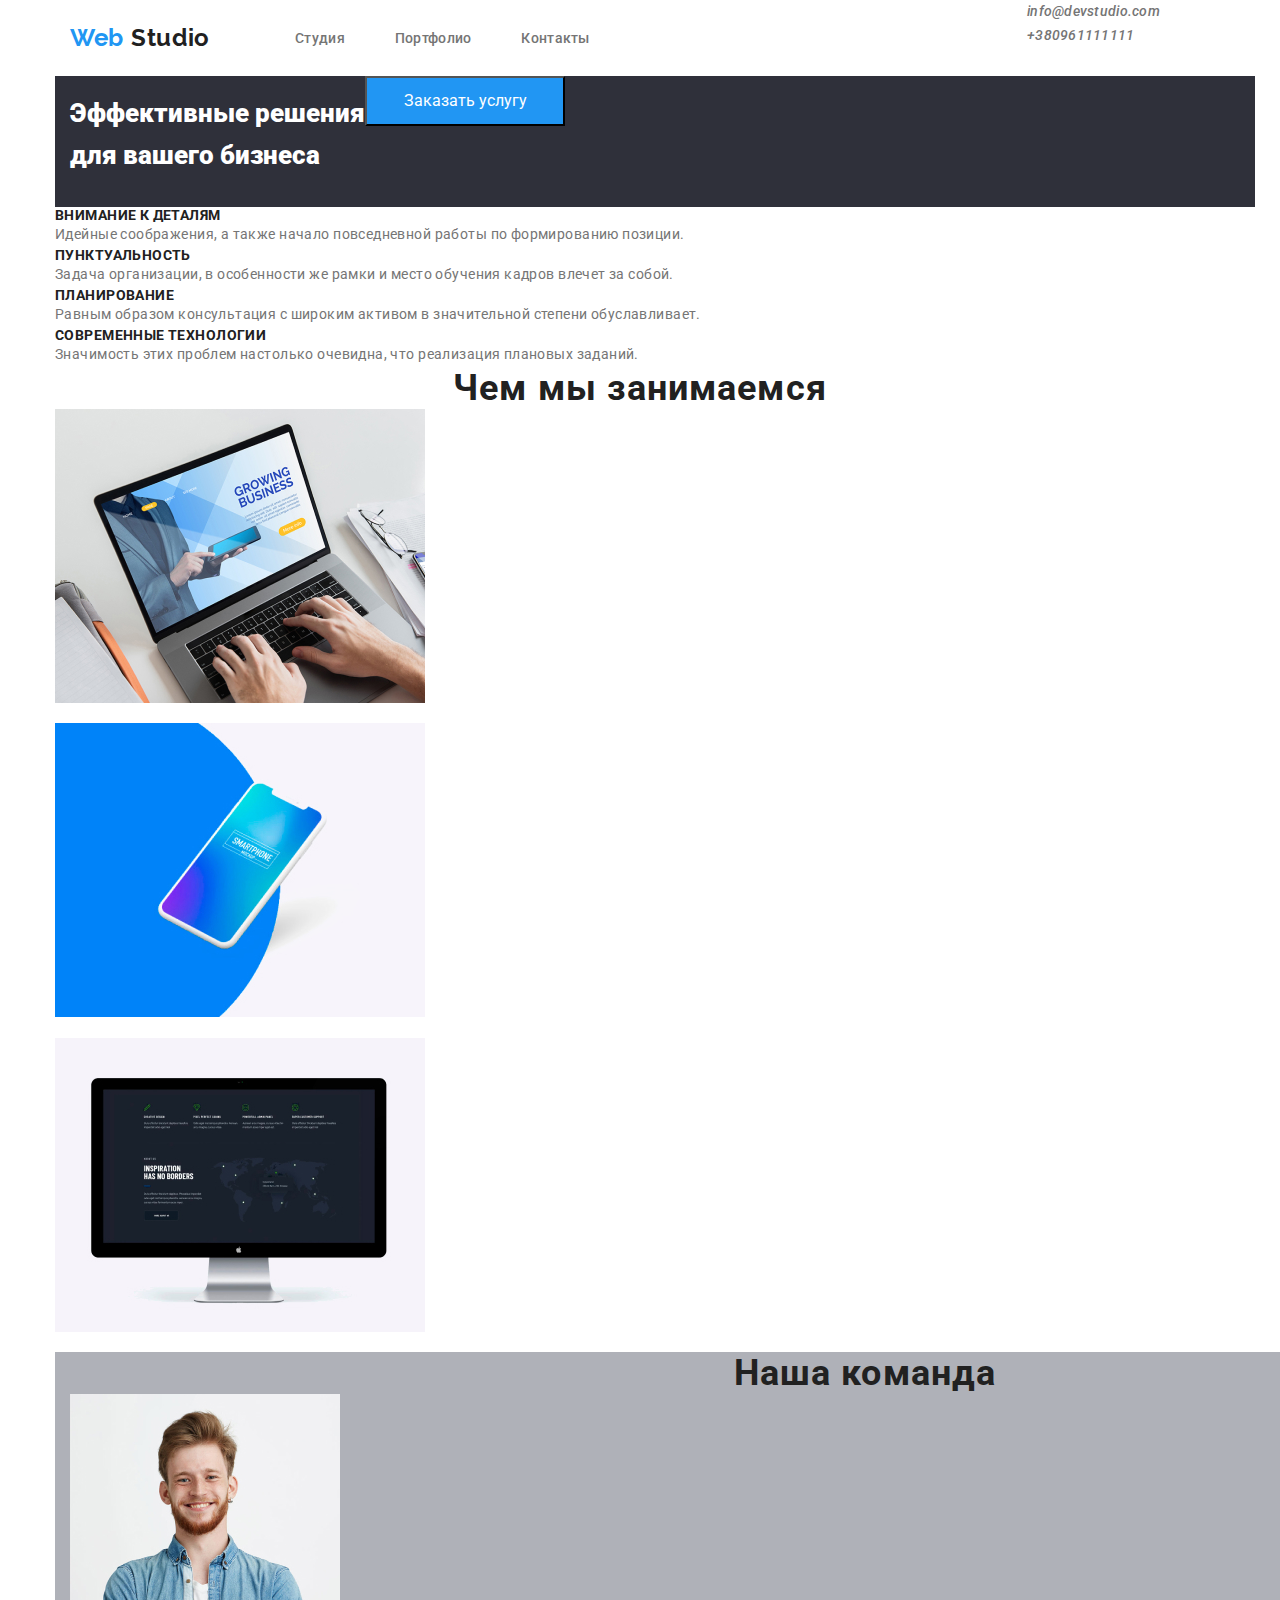
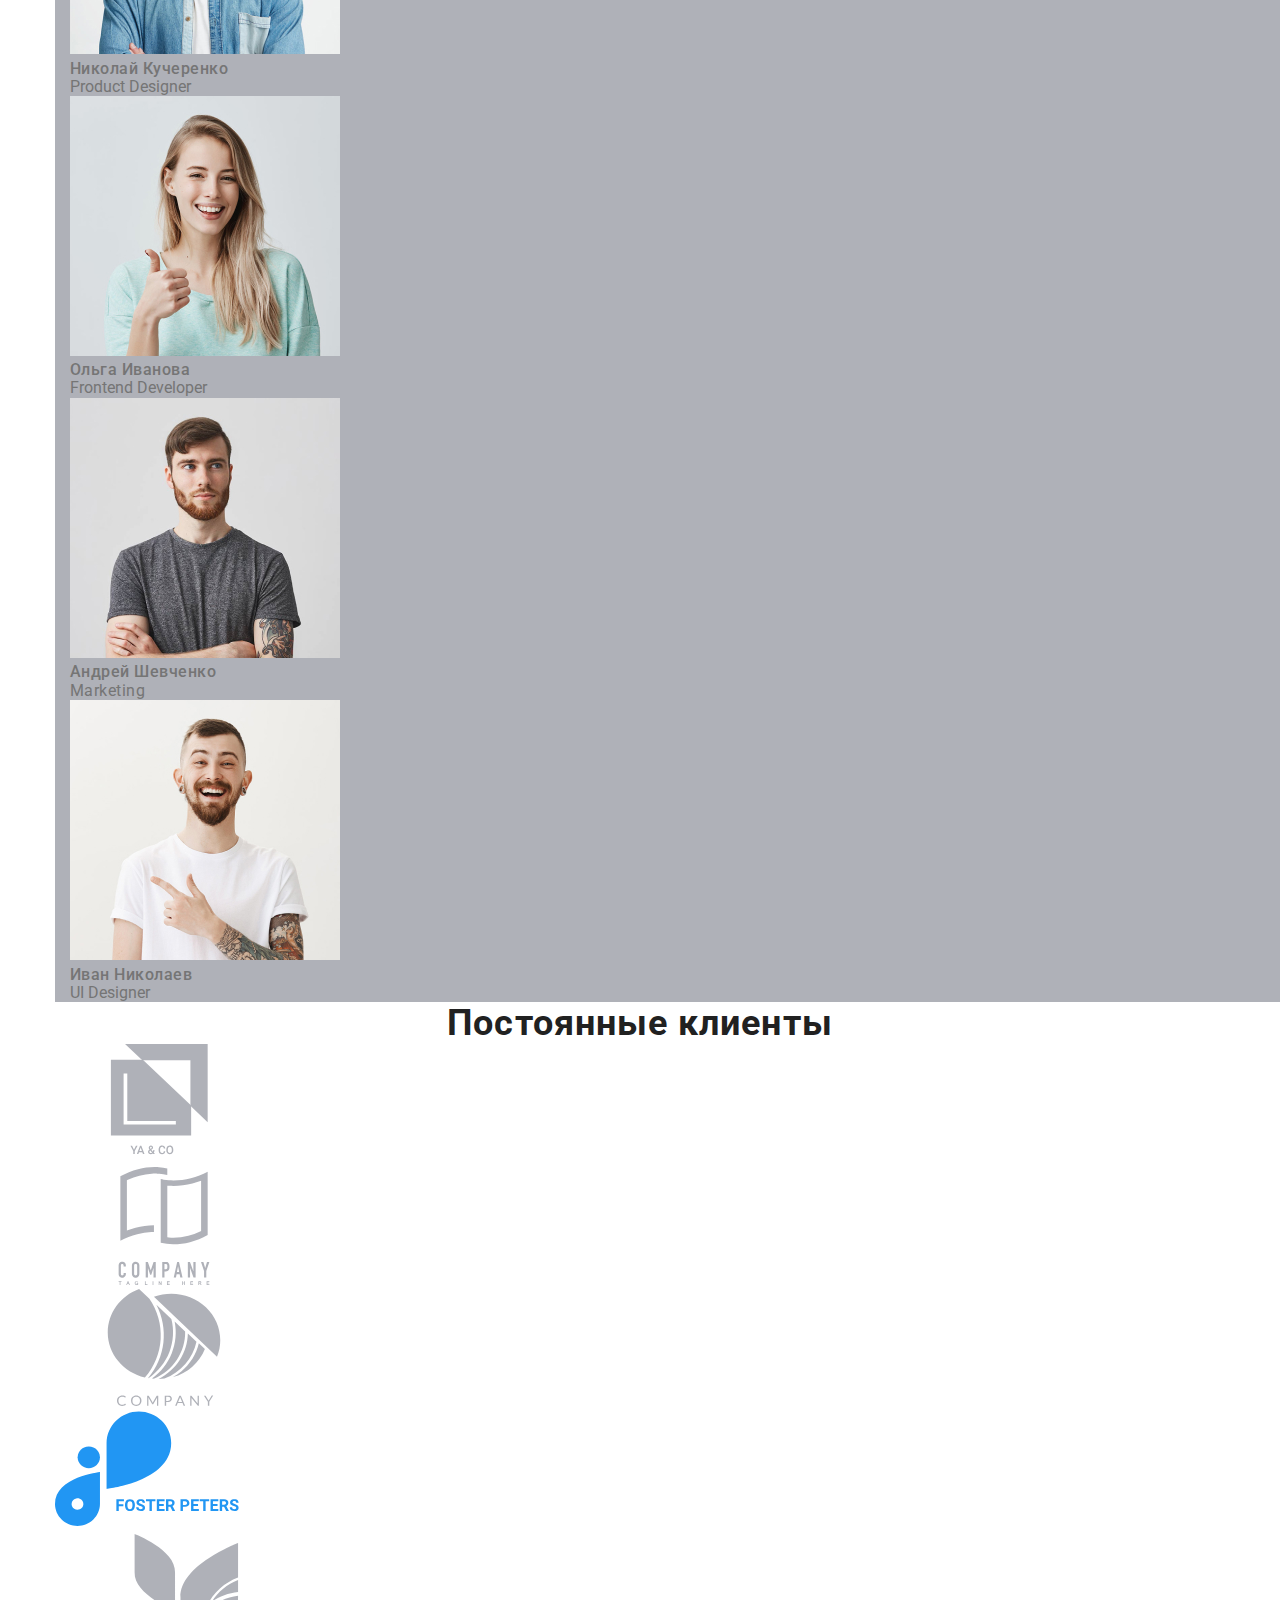
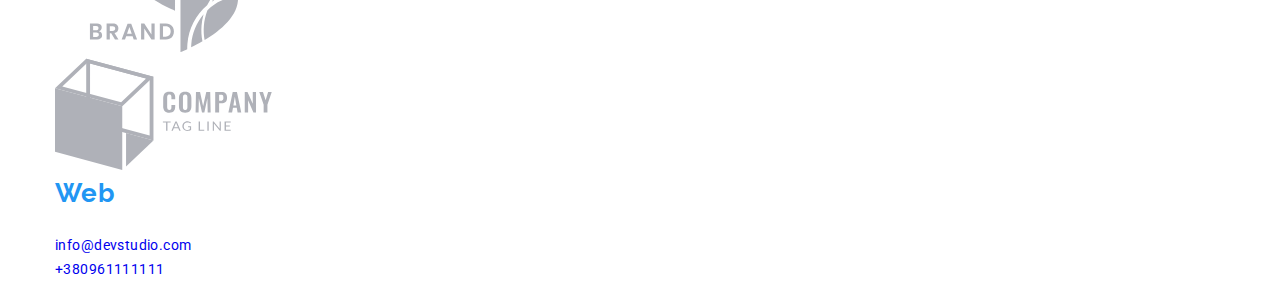
==== index.html @ 2ec45ffc "bn" ====
<!DOCTYPE html>
<html lang="ru">
<head>
    <meta charset="UTF-8">
    <meta name="viewport" content="width=device-width, initial-scale=1.0">
    <title>goit-markup-hw-01</title>
    <link href="https://fonts.googleapis.com/css2?family=Raleway:wght@700&family=Roboto:wght@400;500;700&display=swap " rel="stylesheet">
    <link rel="stylesheet" href="./css/normalize.css">
    <link rel="stylesheet" href="./css/styles.css">
</head>
<body class="container"> 
    <!--шапка сайта-->
    <header class="header-navigation">
      <div class="container">
          <nav class="navigation">
            <a class="logo link" href="./index.html" lang="en"><span class="logo-blue">Web </span>Studio</a>
              <ul class="navigation-list list">
                  <li class="navigation-list-item">
                    <a class="navigation-list-link link" href="./index.html" >Студия</a>
                  </li>
                  <li class="navigation-list-item">
                    <a class="navigation-list-link link" href="./portfolio.html" >Портфолио</a>
                  </li>
                  <li class="navigation-list-item">
                    <a class="navigation-list-link link" href="">Контакты</a>
                  </li>
              </ul>
          <div class="header-utils">
          <address class="address list">
            <ul>
             <li class="header-address-list">
               <a class="header-mail-link link" href="mailto:info@devstudio.com">info@devstudio.com</a>
             </li>
             <li class="header-address-list">
               <a class="header-tel-link link" href="tel:+380961111111">+380961111111</a>
             </li>
           </ul>
          </address>
          </div>
          </nav>
      </div>
    </header>
    <main>
      <!--Герой-->
       <section class="hero">
         <div class="container" >
          <h1 class="hero-title">Эффективные решения <br> для вашего бизнеса</h1>
          <button class="hero-title-button">Заказать услугу</button>
         </div>
       </section>
        
        <!--Наши преимущества-->
       <section class="about-us">
        <h2 class="main-title" hidden>Наши преимущества</h2>
         <ul class="about-us-title list">
           <li>
             <h3 class="about-us-title-list">Внимание к деталям</h3>
             <p class="subtitle">
               Идейные соображения, а также начало повседневной работы по формированию позиции.
             </p>
           </li>
           <li>
             <h3 class="about-us-title-list">Пунктуальность</h3>
             <p class="subtitle">
               Задача организации, в особенности же рамки и место обучения кадров влечет за собой.
             </p> 
           </li> 
           <li>
             <h3 class="about-us-title-list">Планирование</h3>
             <p class="subtitle">
              Равным образом консультация с широким активом в значительной степени обуславливает.
             </p>
           </li>
           <li>
             <h3 class="about-us-title-list">Современные технологии</h3>
             <p class="subtitle">
              Значимость этих проблем настолько очевидна, что реализация плановых заданий.
             </p>
           </li>
         </ul>
       </section>

        <!--чем занимаемся-->
        <section class="services">
          <h2 class="main-title">Чем мы занимаемся</h2>
          <ul class="services-list list">
            <li class="services-box">
               <img class="services-img" src="./img/applications.jpg" alt="изображение ноутбука" width="370" height="294">
               <h3 class="services-title">Десктопные приложения</h3>
            </li>
            <li class="services-box">
               <img class="services-img" src="./img/box(1).jpg" alt="изображение телефона" width="370" height="294">
               <h3 class="services-title">Мобильные приложения</h3>
            </li>
            <li class="services-box">
               <img class="services-img" src="./img/design.jpg" alt="изображение моноблока" width="370" height="294">
               <h3 class="services-title">Дизайнерские решения</h3>
            </li>
          </ul>
        </section>

          <!--Команда--> 
          <section class="our-team container">
            <div class="container-team">
            <h2 class="main-title">Наша команда</h2>
            <ul class="social-list list">
              <li class="our-team-box">
               <img class="our-team-box-img" src="./img/team/nikolay.jpg" alt="фото николая">
               <h3 class="names-team">Николай Кучеренко</h3>
               <p class="our-team-box-profession" lang="en">Product Designer</p>
               <!--тест <img src="./Ellipse.svg" alt="иконка инстаграмм">-->
               <ul class="social-list list">
                  <li class="social-list-item">
                     <a class="social-list-item-link" href="" aria-label="иконка инстаграмм"></a>
                  </li>
                  <li class="social-list-item">
                     <a class="social-list-item-link" href="" aria-label="иконка твиттера"></a>
                  </li>
                  <li class="social-list-item">
                     <a class="social-list-item-link" href="" aria-label="иконка фейсбук"></a>
                  </li>
                  <li class="social-list-item">
                     <a class="social-list-item-link" href="" aria-label="иконка линкедин"></a>
                  </li>
              </ul>
              </li>
              <li class="our-team-box">
                <img class="our-team-box-img" src="./img/team/olga.jpg" alt="фото николая">
                <h3 class="names-team">Ольга Иванова</h3>
                <p class="our-team-box-profession" lang="en">Frontend Developer</p>
                <ul class="social-list list">
                   <li class="social-list-item">
                      <a class="social-list-item-link" href="" aria-label="иконка инстаграмм"></a>
                   </li>
                   <li class="social-list-item">
                      <a class="social-list-item-link" href="" aria-label="иконка твиттера"></a>
                   </li>
                   <li class="social-list-item">
                      <a class="social-list-item-link" href="" aria-label="иконка фейсбук"></a>
                   </li>
                   <li class="social-list-item">
                      <a class="social-list-item-link" href="" aria-label="иконка линкедин"></a>
                   </li>
                </ul>
                </li>      
                <li class="our-team-box">
                 <img class="our-team-box-img" src="./img/team/andrey.jpg" alt="фото николая">
                 <h3 class="names-team">Андрей Шевченко</h3>
                 <p class="our-team-profession" lang="en">Marketing</p>
                 <ul class="social-list list">
                   <li class="social-list-item">
                      <a class="social-list-item-link" href="" aria-label="иконка инстаграмм"></a>
                   </li>
                   <li class="social-list-item">
                      <a class="social-list-item-link" href="" aria-label="иконка твиттера"></a>
                   </li>
                   <li class="social-list-item">
                      <a class="social-list-item-link" href="" aria-label="иконка фейсбук"></a>
                   </li>
                   <li class="social-list-item">
                      <a class="social-list-item-link" href="" aria-label="иконка линкедин"></a>
                   </li>
                </ul>
              </li>
              <li class="our-team-box">
                 <img class="our-team-box-img" src="./img/team/ivan.jpg" alt="фото николая">
                 <h3 class="names-team">Иван Николаев</h3>
                 <p class="our-team-box-profession" lang="en">UI Designer</p>
                 <ul class="social-list list">
                   <li>
                     <a class="social-list-item-link" href="" aria-label="иконка инстаграмм"></a>
                   </li>
                   <li>
                     <a class="social-list-item-link" href="" aria-label="иконка твиттера"></a>
                   </li>
                   <li>
                     <a class="social-list-item-link" href="" aria-label="иконка фейсбук"></a>
                   </li>
                   <li>
                     <a class="social-list-item-link" href="" aria-label="иконка линкедин"></a>
                  </li>
               </ul>
              </li>
             </ul>
            </div>
          </section> 

          <!--Наши клиенты-->
          <section>
            <h2 class="main-title">Постоянные клиенты</h2>
            <ul class="our-clients list">
              <li class="our-clients-logo">
                <a class="our-clients-link link" href=""><img src="./img/Client1.svg" alt="логотип клиента" width="218" height="118"></a>
              </li>
              <li class="our-clients-logo">
                <a class="our-clients-link link" href=""><img src="./img/client2.svg" alt="логотип клиента" width="218" height="118"></a>
              </li>
              <li class="our-clients-logo">
                <a class="our-clients-link link" href=""><img src="./img/Client3.svg" alt="логотип клиента" width="218" height="118"></a>
              </li>
              <li class="our-clients-logo">
                <a class="our-clients-link link" href=""><img src="./img/Client4.svg" alt="логотип клиента" width="218" height="118"></a>
              </li>
              <li class="our-clients-logo">
                <a class="our-clients-link link" href=""><img src="./img/Client5.svg" alt="логотип клиента" width="218" height="118"></a>
              </li>
              <li class="our-clients-logo">
                <a class="our-clients-link link" href=""><img src="./img/Client6.svg" alt="логотип клиента" width="218" height="118"></a>
              </li>
            </ul>

          </section>
    </main>

    <footer>
      <!--контактная инфо-->
     <div class="contacts">
         <h2 hidden>контактная информация</h2>
        <a class="contacts-logo link" href="./index.html" lang="en"><span class="contacts-logo-blue link">Web</span>Studio</a>
           <ul class="contacts-list list">
             <li class="contacts-list-item">
               <address class="address">г. Киев, пр-т Леси Украинки, 26</address>
            </li>
             <li class="contacts-list-item">
               <a class="contacts-mail link" href="mailto:info@devstudio.com">info@devstudio.com</a>
            </li>
             <li class="contacts-list-item">
               <a class="contacts-tell link" href="tel:+380961111111">+380961111111</a>
            </li>
           </ul>
     </div>
     <div class="invitation">
       <b class="footer-title">присоединяйтесь</b>
       <ul class="footer-social-list list">
        <li>
          <a class="footer-social-list-ikon" href="" aria-label="иконка инстаграмм"></a>
        </li>
        <li>
          <a class="footer-social-list-ikon" href="" aria-label="иконка твиттера"></a>
        </li>
        <li>
          <a class="footer-social-list-ikon" href="" aria-label="иконка фейсбук"></a>
        </li>
        <li>
          <a class="footer-social-list-ikon" href="" aria-label="иконка линкедин"></a>
        </li>
       </ul>
     </div>

    </footer>

</body>
---- css/styles.css ----
@font-face { 
    font-family: 'Raleway';
    font-style: normal;
    font-weight: 700;
    src: local('Raleway Bold'), local('Raleway-Bold'),
         url('../fonts/raleway-v16-latin-700.woff2') format('woff2'), /* Chrome 26+, Opera 23+, Firefox 39+ */
         url('../fonts/raleway-v16-latin-700.woff') format('woff'); /* Chrome 6+, Firefox 3.6+, IE 9+, Safari 5.1+ */
  }
  html {
    box-sizing: border-box;
  }

  *,
  *::before,
  *::after {
    box-sizing: inherit;
    margin: 0;
    padding: 0;
  }
  body{
    background-color: #ffffff;
    font-family: 'Roboto', sans-serif;
    font-style: normal;
    color:#757575;
    }
    
    .container {
    width: 1200px;
    padding-left: 15px;
    padding-right: 15px;
    margin-left: auto;
    margin-right: auto;
    }

    .our-team {
    background-color: #AFB1B8;
    width: 1620px;
    }
    

    /* оформление шапки */

    .navigation {
    display: flex;
    }

    .navigation-list{
    display: flex;
    align-items: center; 
    }

    .navigation-list-item:not(:last-child)
    {margin-right: 50px;}

    .header-navigation{
    display: flex;  
    align-items: center;
    justify-content:space-between ;
    }

    .header-utils {
    margin-left: auto;
    display: flex;
    }
    
    

    .navigation-list-item
    {
    font-weight: 500;
    font-size: 14px;
    line-height: 16px;
    letter-spacing: 0.02em;  
    color: #212121;  
    }
    

 

    .link {text-decoration: none;}
    .list {list-style: none;}
    
    .logo
    {
    margin-right: 85px;  
    font-family: Raleway;
    font-weight: bold;
    font-size: 24px;
    line-height: 1.167;
    letter-spacing: 0.03em; 
    color: #212121;
    padding-top: 24px;
    padding-bottom: 24px;
    }
    .logo-blue
    {color: #2196F3}
    


    .navigation-list-link:hover,
    .navigation-list-link:focus,
    .header-mail-link:hover,
    .header-mail-link:focus,
    .header-tel-link:hover,
    .header-tel-link:focus
    {color: #2196F3}
    
    .navigation-list-link
    {
    font-weight: 500;
    font-size: 14px;
    line-height: 1.14;
    letter-spacing: 0.02em;
    text-decoration: none;
    list-style: none;
    text-decoration: none;
    color: #757575;
    padding-top: 32px;
    padding-bottom: 32px;
    }
    
    
    
    .header-mail-link, 
    .header-tel-link
    {
    font-family: Roboto;
    font-weight: 500;
    font-size: 14px;
    line-height: 16px;
    letter-spacing: 0.02em; 
    color: #757575;
    }
    .header-address-list:not(:last-child)
    {margin-right: 50px;}
    
   



    /* оформлени героя */
    .hero .container
     {display: flex;
    background-color: #2F303A;
    }
    

    .hero-title
    {
    font-weight: 900;
    font-size: 26px;
    line-height: 1.61;
    color: #FFFFFF;
    margin-bottom: 30px;
    }
    
    .hero-title-button
    {
    width: 200px;
    height: 50px;
    background-color: #2196F3;
    color: #ffffff;
    }
    


    /*для всех h2*/
    .main-title{ 
        font-weight: bold;
        font-size: 36px;
        line-height: 1.167;
        text-align: center;
        letter-spacing: 0.03em;
        color: #212121;}
    
    
     /* оформлени наши преимущества */ 
    
    .about-us-title-list {
    
    font-weight: bold;
    font-size: 14px;
    line-height: 16px;
    letter-spacing: 0.03em;
    text-transform: uppercase;
    color: #212121;
    }
    .subtitle
    {
    font-weight: normal;
    font-size: 14px;
    line-height: 1.714;   
    letter-spacing: 0.03em;
    }
    
    /* оформлени чем занимаемся */
    
    .services-title
    {
    font-weight: bold;
    font-size: 14px;
    line-height: 1.143;
    text-align: center;
    letter-spacing: 0.03em;
    text-transform: uppercase; 
    color: #FFFFFF;  
    }
    
    /* оформлени наша команда */
    .our-team {
    background-color: #AFB1B8;
    }


    .names-team
    {
    font-weight: 500;
    color: #212121; 
    }
    
    .our-team-profession,
    .names-team
    {
    font-size: 16px;
    line-height: 1.19;  
    letter-spacing: 0.03em; 
    color: #757575; 
    }
    
    
    /* оформлени постоянные клиенты */
    
    
    
    /* оформлени контактная инфо */
    
    .contacts-logo
    {
    font-family: Raleway;
    font-weight: bold;
    font-size: 26px;
    line-height: 1.19; 
    letter-spacing: 0.03em;   
    color: #FFFFFF;
    }
    
    .contacts-logo-blue
    {
    color: #2196F3
    }
    
    .address
    {
    font-size: 14px;
    line-height: 1.71;   
    letter-spacing: 0.03em;   
    color: #FFFFFF;
    }
    
    .contacts-list-item
    {
    font-size: 14px;
    line-height: 24px;   
    letter-spacing: 0.03em;  
    color: rgba(255, 255, 255, 0.6);
    }
    
    
    .footer-title{
    font-weight: bold;
    font-size: 14px;
    line-height: 1.143;
    letter-spacing: 0.03em;
    color: #FFFFFF;
    }
    
    
    /* оформлени портфолио фильтр */
    
  

    .filtr-list-button
    {
    font-weight: 500;
    font-size: 16px;
    line-height: 1.62;
    letter-spacing: 0.03em;
    color: #212121;
    }
    
    .filtr-list-button:hover,
    .filtr-list-button:focus
    {color: #FFFFFF;
    background-color:#2196F3
    }
    
    .galery-list 
    {
    width: 370px;
    height: 404px;
    left: 615px;
    top: 262px;
    }

    .galery-title
    {
    font-weight: bold;
    font-size: 18px;
    line-height: 2;
    letter-spacing: 0.06em;
    color: #212121;
    }
    
    .galery-subtitle 
    {
    font-size: 16px;
    line-height: 30px;
    letter-spacing: 0.03em;
    color: #757575; }
    
    .galery-list-first
    {
    font-family: Roboto;
    font-style: normal;
    font-weight: normal;
    font-size: 18px;
    line-height: 1.56;
    letter-spacing: 0.03em;  
    color: #FFFFFF;
    background-color:#2196F3;
    width: 322px;
    height: 168px;
    left: 254px;
    top: 316px;
    }
    
    .galery {
    display: flex;
    flex-wrap: wrap;
 
    }

    .galery:nth-child(3n)
    {margin-right: 0px;}

    .galery { margin-right: 30}

    .galery-list {
    width: 380px;
    height: 404px;
    }
    /*
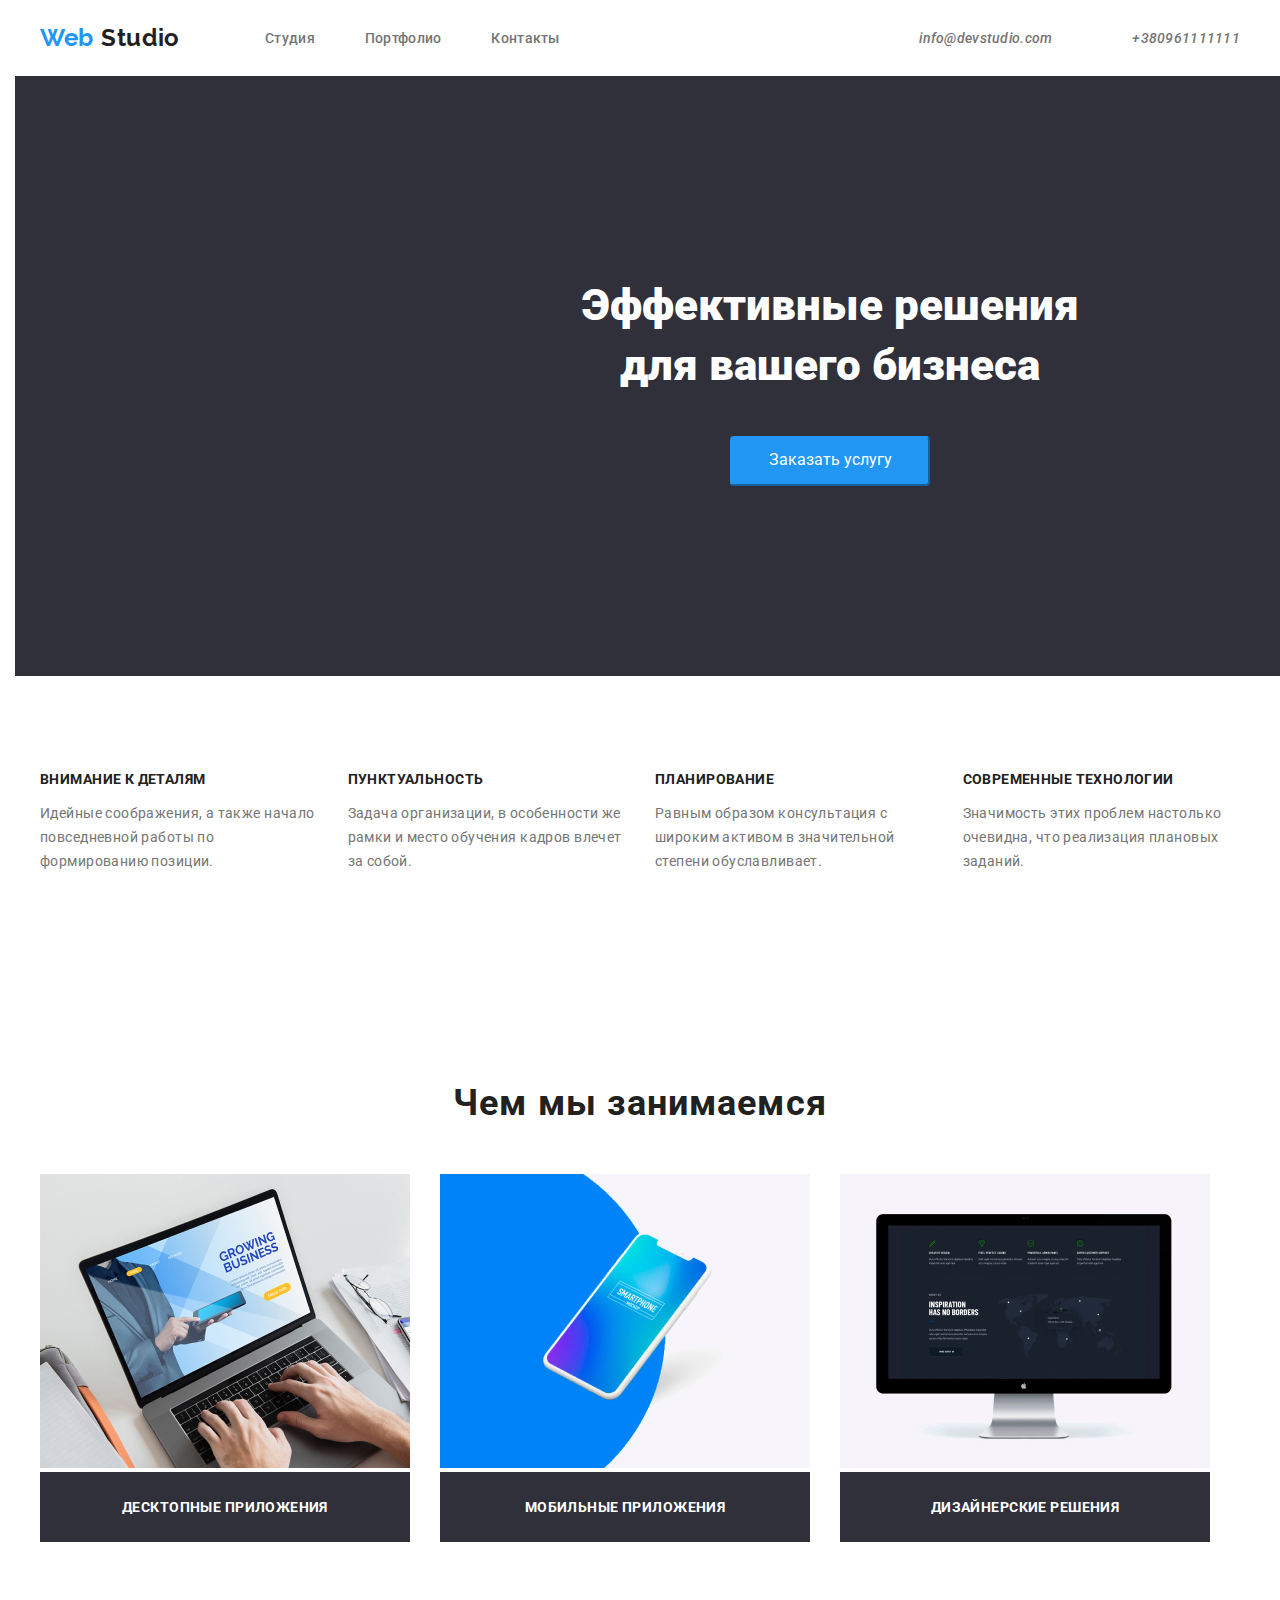
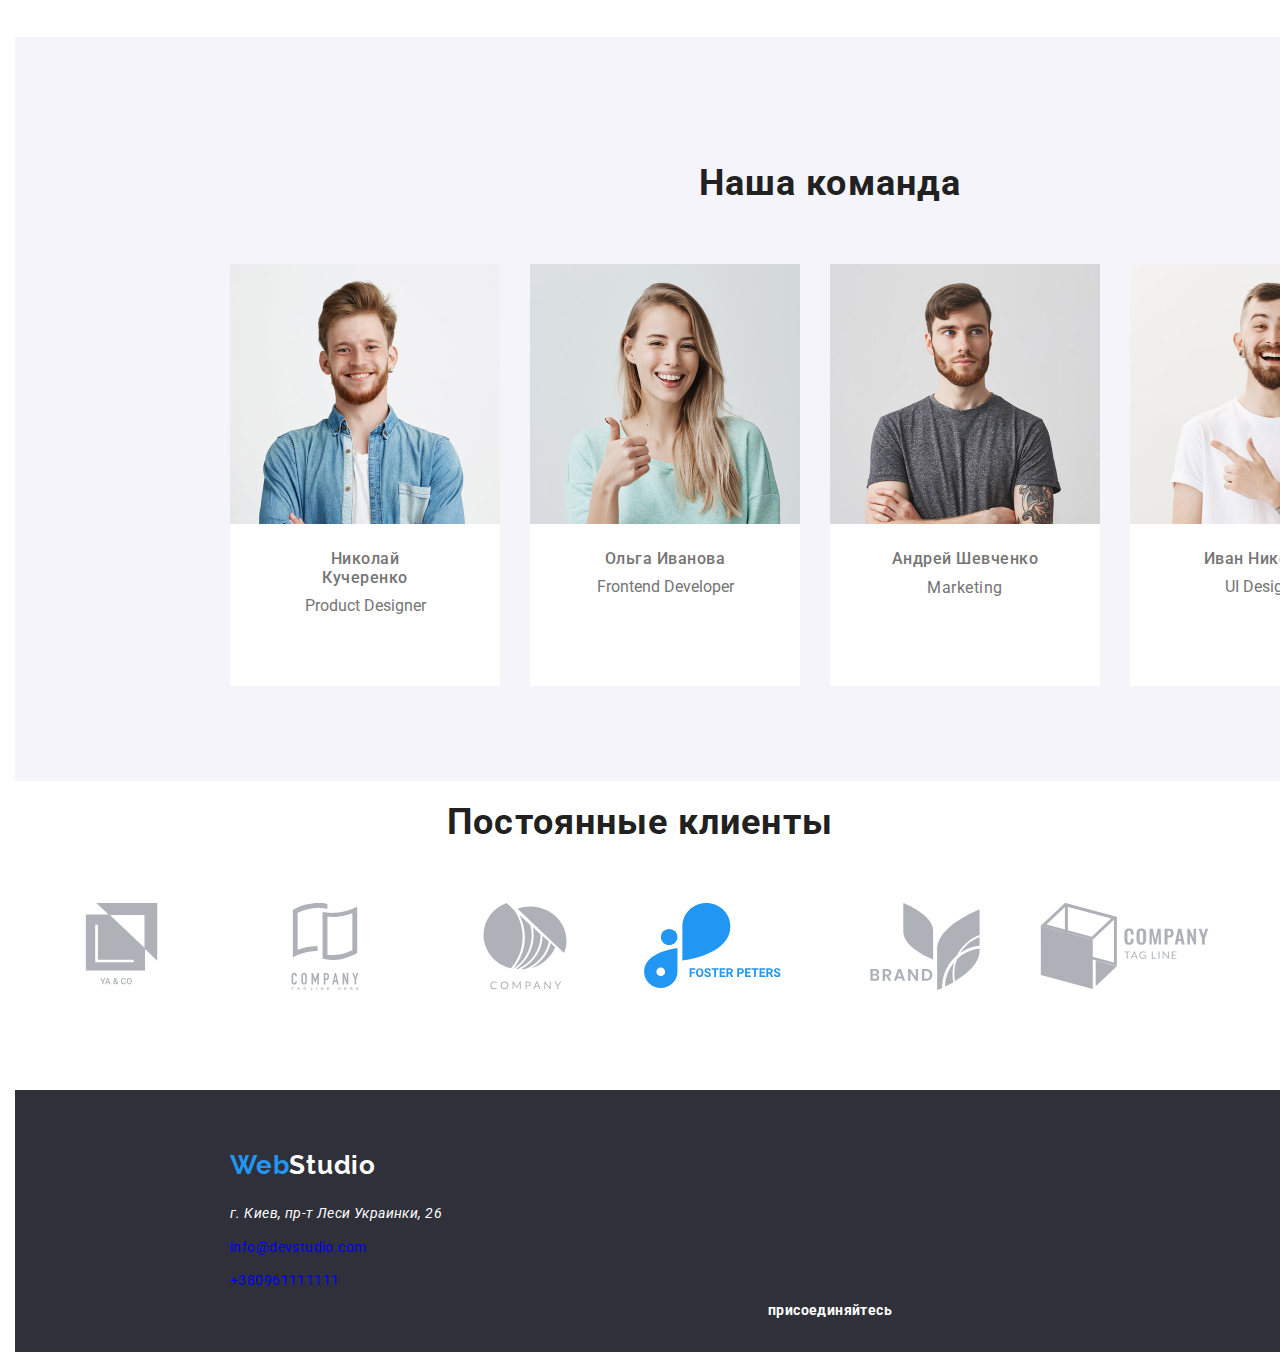
==== commit 2e3a1b47: "перед отправкой" ====
--- a/index.html
+++ b/index.html
@@ -8,11 +8,10 @@
     <link rel="stylesheet" href="./css/normalize.css">
     <link rel="stylesheet" href="./css/styles.css">
 </head>
-<body class="container"> 
+<body> 
     <!--шапка сайта-->
     <header class="header-navigation">
-      <div class="container">
-          <nav class="navigation">
+          <nav class="navigation container">
             <a class="logo link" href="./index.html" lang="en"><span class="logo-blue">Web </span>Studio</a>
               <ul class="navigation-list list">
                   <li class="navigation-list-item">
@@ -27,67 +26,76 @@
               </ul>
           <div class="header-utils">
           <address class="address list">
-            <ul>
-             <li class="header-address-list">
+            <ul class="auth-nav list">
+             <li class="navigation-list-item">
                <a class="header-mail-link link" href="mailto:info@devstudio.com">info@devstudio.com</a>
              </li>
-             <li class="header-address-list">
+             <li class="navigation-list-item">
                <a class="header-tel-link link" href="tel:+380961111111">+380961111111</a>
              </li>
            </ul>
           </address>
           </div>
           </nav>
-      </div>
     </header>
     <main>
       <!--Герой-->
        <section class="hero">
-         <div class="container" >
           <h1 class="hero-title">Эффективные решения <br> для вашего бизнеса</h1>
           <button class="hero-title-button">Заказать услугу</button>
-         </div>
        </section>
         
         <!--Наши преимущества-->
-       <section class="about-us">
-        <h2 class="main-title" hidden>Наши преимущества</h2>
-         <ul class="about-us-title list">
-           <li>
-             <h3 class="about-us-title-list">Внимание к деталям</h3>
-             <p class="subtitle">
-               Идейные соображения, а также начало повседневной работы по формированию позиции.
-             </p>
-           </li>
-           <li>
-             <h3 class="about-us-title-list">Пунктуальность</h3>
-             <p class="subtitle">
-               Задача организации, в особенности же рамки и место обучения кадров влечет за собой.
-             </p> 
-           </li> 
-           <li>
-             <h3 class="about-us-title-list">Планирование</h3>
-             <p class="subtitle">
-              Равным образом консультация с широким активом в значительной степени обуславливает.
-             </p>
-           </li>
-           <li>
-             <h3 class="about-us-title-list">Современные технологии</h3>
-             <p class="subtitle">
-              Значимость этих проблем настолько очевидна, что реализация плановых заданий.
-             </p>
-           </li>
-         </ul>
+       <section class="about-us list">
+         <div class="container">
+           <h2 class="main-title" hidden>Наши преимущества</h2>
+           <div class="container">
+             <ul class="about-us-title list">
+               <li>
+                <h3 class="about-us-title-list">Внимание к деталям</h3>
+                <p class="subtitle">
+                   Идейные соображения, а также начало повседневной работы по формированию позиции.
+                </p>
+               </li>
+               </div>
+               <div class="container" >
+               <li>
+                 <h3 class="about-us-title-list">Пунктуальность</h3>
+                 <p class="subtitle">
+                   Задача организации, в особенности же рамки и место обучения кадров влечет за собой.
+                 </p> 
+               </li> 
+               </div>
+                <div class="container" >
+               <li>
+                 <h3 class="about-us-title-list">Планирование</h3>
+                 <p class="subtitle">
+                  Равным образом консультация с широким активом в значительной степени обуславливает.
+                 </p>
+               </li>
+                </div>
+               <div class="container">
+               <li>
+                 <h3 class="about-us-title-list">Современные технологии</h3>
+                 <p class="subtitle">
+                  Значимость этих проблем настолько очевидна, что реализация плановых заданий.
+                 </p>
+               </li>
+              </ul>
+            </div>
+          </div>
        </section>
+      
 
         <!--чем занимаемся-->
-        <section class="services">
+        <section class="services list">
+          <div class="container">
           <h2 class="main-title">Чем мы занимаемся</h2>
-          <ul class="services-list list">
+           <ul class="services-list list">
             <li class="services-box">
                <img class="services-img" src="./img/applications.jpg" alt="изображение ноутбука" width="370" height="294">
                <h3 class="services-title">Десктопные приложения</h3>
-            </li>
+            </li> 
             <li class="services-box">
                <img class="services-img" src="./img/box(1).jpg" alt="изображение телефона" width="370" height="294">
                <h3 class="services-title">Мобильные приложения</h3>
@@ -97,11 +105,12 @@
                <h3 class="services-title">Дизайнерские решения</h3>
             </li>
           </ul>
+          </div>
         </section>
 
           <!--Команда--> 
-          <section class="our-team container">
-            <div class="container-team">
+          <section class="our-team">
+            <div class="container">
             <h2 class="main-title">Наша команда</h2>
             <ul class="social-list list">
               <li class="our-team-box">
@@ -188,33 +197,35 @@
           <!--Наши клиенты-->
           <section>
             <h2 class="main-title">Постоянные клиенты</h2>
+            <div class="container">
             <ul class="our-clients list">
               <li class="our-clients-logo">
-                <a class="our-clients-link link" href=""><img src="./img/Client1.svg" alt="логотип клиента" width="218" height="118"></a>
-              </li>
-              <li class="our-clients-logo">
-                <a class="our-clients-link link" href=""><img src="./img/client2.svg" alt="логотип клиента" width="218" height="118"></a>
-              </li>
-              <li class="our-clients-logo">
-                <a class="our-clients-link link" href=""><img src="./img/Client3.svg" alt="логотип клиента" width="218" height="118"></a>
-              </li>
-              <li class="our-clients-logo">
-                <a class="our-clients-link link" href=""><img src="./img/Client4.svg" alt="логотип клиента" width="218" height="118"></a>
-              </li>
-              <li class="our-clients-logo">
-                <a class="our-clients-link link" href=""><img src="./img/Client5.svg" alt="логотип клиента" width="218" height="118"></a>
-              </li>
-              <li class="our-clients-logo">
-                <a class="our-clients-link link" href=""><img src="./img/Client6.svg" alt="логотип клиента" width="218" height="118"></a>
+                <a class="our-clients-link link" href=""><img src="./img/Client1.svg" alt="логотип клиента" width="170" height="87"></a>
+              </li>
+              <li class="our-clients-logo">
+                <a class="our-clients-link link" href=""><img src="./img/client2.svg" alt="логотип клиента" width="170" height="87"></a>
+              </li>
+              <li class="our-clients-logo">
+                <a class="our-clients-link link" href=""><img src="./img/Client3.svg" alt="логотип клиента" width="170" height="87"></a>
+              </li>
+              <li class="our-clients-logo">
+                <a class="our-clients-link link" href=""><img src="./img/Client4.svg" alt="логотип клиента" width="170" height="87"></a>
+              </li>
+              <li class="our-clients-logo">
+                <a class="our-clients-link link" href=""><img src="./img/Client5.svg" alt="логотип клиента" width="170" height="87"></a>
+              </li>
+              <li class="our-clients-logo">
+                <a class="our-clients-link link" href=""><img src="./img/Client6.svg" alt="логотип клиента" width="170" height="87"></a>
               </li>
             </ul>
-
+            </div>  
           </section>
     </main>
 
     <footer>
       <!--контактная инфо-->
-     <div class="contacts">
+      <section class="footer">
+     <div class="container">
          <h2 hidden>контактная информация</h2>
         <a class="contacts-logo link" href="./index.html" lang="en"><span class="contacts-logo-blue link">Web</span>Studio</a>
            <ul class="contacts-list list">
@@ -227,8 +238,7 @@
              <li class="contacts-list-item">
                <a class="contacts-tell link" href="tel:+380961111111">+380961111111</a>
             </li>
-           </ul>
-     </div>
+           </ul>                  
      <div class="invitation">
        <b class="footer-title">присоединяйтесь</b>
        <ul class="footer-social-list list">
@@ -246,7 +256,8 @@
         </li>
        </ul>
      </div>
-
+    </div>
+  </section>
     </footer>
 
 </body>
--- a/css/styles.css
+++ b/css/styles.css
@@ -22,12 +22,14 @@
     font-family: 'Roboto', sans-serif;
     font-style: normal;
     color:#757575;
+    margin-left: 15px;
+    margin-right: 15px;
     }
     
     .container {
     width: 1200px;
-    padding-left: 15px;
-    padding-right: 15px;
+    padding-left: 0px;
+    padding-right: 0px;
     margin-left: auto;
     margin-right: auto;
     }
@@ -41,29 +43,39 @@
     /* оформление шапки */
 
     .navigation {
-    display: flex;
+    display: block;
+    display: flex;
+    align-items: center;
+
     }
 
     .navigation-list{
     display: flex;
-    align-items: center; 
     }
 
     .navigation-list-item:not(:last-child)
     {margin-right: 50px;}
 
     .header-navigation{
-    display: flex;  
-    align-items: center;
-    justify-content:space-between ;
-    }
+      display: flex;  
+      align-items: center;
+      justify-content:space-between ;
+      
+      }
 
     .header-utils {
     margin-left: auto;
     display: flex;
     }
-    
-    
+    .auth-nav {
+      display: flex;
+    }
+
+    .auth-nav .navigation-list-item + .navigation-list-item {
+      margin-left: 30px;
+    }
+
+
 
     .navigation-list-item
     {
@@ -71,7 +83,8 @@
     font-size: 14px;
     line-height: 16px;
     letter-spacing: 0.02em;  
-    color: #212121;  
+    color: #212121;
+  
     }
     
 
@@ -116,8 +129,7 @@
     text-decoration: none;
     color: #757575;
     padding-top: 32px;
-    padding-bottom: 32px;
-    }
+    padding-bottom: 32px}
     
     
     
@@ -129,29 +141,33 @@
     font-size: 14px;
     line-height: 16px;
     letter-spacing: 0.02em; 
-    color: #757575;
-    }
+    color: #757575 }
     .header-address-list:not(:last-child)
-    {margin-right: 50px;}
+    {margin-right: 50px;
+    }
     
    
-
-
-
     /* оформлени героя */
-    .hero .container
-     {display: flex;
-    background-color: #2F303A;
-    }
-    
-
-    .hero-title
-    {
+
+    .hero{
+      text-align: center;
+      background-color: #2F303A;
+      height: 600px;
+      width: 1630px;
+      margin-bottom:95px;
+      
+    }
+    
+    .hero-title{
     font-weight: 900;
-    font-size: 26px;
-    line-height: 1.61;
+    font-size: 44px;
+    line-height: 1.36;
     color: #FFFFFF;
-    margin-bottom: 30px;
+    margin-top: 0px;
+    margin-bottom: 0px;
+    padding-top: 200px; 
+    padding-bottom: 40px; 
+    
     }
     
     .hero-title-button
@@ -160,8 +176,12 @@
     height: 50px;
     background-color: #2196F3;
     color: #ffffff;
-    }
-    
+    border-radius: 4px;
+    border-color:#2196F3;
+    }
+    .hero .container {
+      margin-bottom: 110px;
+    }
 
 
     /*для всех h2*/
@@ -171,19 +191,24 @@
         line-height: 1.167;
         text-align: center;
         letter-spacing: 0.03em;
-        color: #212121;}
+        color: #212121;
+        margin-bottom: 60px;
+      }
+
+        
+        
     
     
      /* оформлени наши преимущества */ 
     
     .about-us-title-list {
-    
     font-weight: bold;
     font-size: 14px;
     line-height: 16px;
     letter-spacing: 0.03em;
     text-transform: uppercase;
     color: #212121;
+    margin-bottom: 15px;
     }
     .subtitle
     {
@@ -192,9 +217,59 @@
     line-height: 1.714;   
     letter-spacing: 0.03em;
     }
+
+    .about-us .container  {
+    padding: 0px;
+    margin-bottom: 94px;
+    display: inline-block;
+    display: flex;
+    font-weight: 500;
+    font-size: 14px;
+    line-height: 16px;
+    letter-spacing: 0.02em;
+    }
+
+
+    .about-us .container:not(:last-child)
+    {margin-right: 30px;
+    }
     
     /* оформлени чем занимаемся */
-    
+    .services {
+    display: inline-block;
+    display: flex;
+    text-align: center;
+    margin-bottom: 95px;
+      
+    align-items: center;
+    justify-content:space-between ;
+    
+    }
+
+    .services .main-title {
+      margin-bottom: 50px;
+    }
+
+
+    .services-list {
+      display: flex;
+     
+    }
+
+    .services-box:not(:last-child)
+    {margin-right: 30px;
+      
+    }
+    
+    .services .container{
+    display: flex;
+    flex-wrap: wrap;
+    min-width: 370px;
+    justify-content:space-between;
+    padding: 0px;
+    display: inline-block;
+    }
+
     .services-title
     {
     font-weight: bold;
@@ -203,21 +278,63 @@
     text-align: center;
     letter-spacing: 0.03em;
     text-transform: uppercase; 
-    color: #FFFFFF;  
-    }
-    
+    color: #FFFFFF; 
+    padding: 27px;
+    background-color: #2F303A;
+    }
+     .services-list .container {
+      width: 370px;
+      height: 1,26px;
+     }
+    
+
     /* оформлени наша команда */
+   
+    .social-list {
+      display: flex;
+      text-align: center;
+  
+    }
+ 
+     .our-team-box {
+       background-color: #FFFFFF;
+       width: 270px;
+       height: 422px;
+       box-sizing: border-box;
+     }
+      
+     .names-team
+      {
+      font-weight: 500;
+      color: #212121;
+      padding-top: 20px;
+      padding-left: 56px; 
+      padding-right: 56px;
+      padding-bottom: 10px;
+       
+    }
+
+    .our-team-box:not(:last-child)
+    {margin-right: 30px;
+    }
+     
+    .our-team-box-profession {
+      padding-bottom: 85px;
+      
+    }
+
+    .our-team .container {
+      margin-bottom: 95px;
+    } 
+
     .our-team {
-    background-color: #AFB1B8;
-    }
-
-
-    .names-team
-    {
-    font-weight: 500;
-    color: #212121; 
-    }
-    
+    background-color: #F5F4FA;
+    display: flex;
+    text-align: center;
+    width: 1630px;
+    padding-top: 105px;
+      }
+
     .our-team-profession,
     .names-team
     {
@@ -226,13 +343,43 @@
     letter-spacing: 0.03em; 
     color: #757575; 
     }
-    
-    
+
     /* оформлени постоянные клиенты */
     
-    
+
+    .main-title {
+    padding-top: 20px;
+    }
+    
+    .our-clients {
+      display: flex;
+      text-align: center;
+      margin-bottom: 95px; 
+    }
+    .our-clients-logo:not(:last-child)
+    {margin-right: 30px;}
+    
+
     
     /* оформлени контактная инфо */
+
+    .footer {
+      width: 1630px;
+      height: 262px;
+      background-color: #2F303A;
+      padding-top: 60px; 
+    }
+
+    .footer.container{
+      width: 280px;
+      margin-right: 44px;
+    }
+
+
+    .invitation {
+      text-align: center;
+      
+    }
     
     .contacts-logo
     {
@@ -242,6 +389,8 @@
     line-height: 1.19; 
     letter-spacing: 0.03em;   
     color: #FFFFFF;
+
+    padding-top: 60px;
     }
     
     .contacts-logo-blue
@@ -251,6 +400,7 @@
     
     .address
     {
+    display: inline-block;
     font-size: 14px;
     line-height: 1.71;   
     letter-spacing: 0.03em;   
@@ -263,8 +413,17 @@
     line-height: 24px;   
     letter-spacing: 0.03em;  
     color: rgba(255, 255, 255, 0.6);
-    }
-    
+
+    padding-bottom: 9px;
+    }
+    
+    .contacts-list {
+      width: 231px;
+      margin: 0px;
+      padding-top: 20px;
+  
+      
+    }
     
     .footer-title{
     font-weight: bold;
@@ -281,13 +440,28 @@
 
     .filtr-list-button
     {
+    height: 38px;
+    min-width: 30px;
+    padding-left: 27px;
+    padding-right: 22px;
+    
+  
     font-weight: 500;
     font-size: 16px;
     line-height: 1.62;
     letter-spacing: 0.03em;
-    color: #212121;
-    }
-    
+    border-radius: 4px;
+    }
+    
+    .filtr {
+      display: inline-block;
+      margin-left: 494px;
+      margin-right: 494px;
+      margin-bottom: 50px;
+      display: flex;
+    }
+
+
     .filtr-list-button:hover,
     .filtr-list-button:focus
     {color: #FFFFFF;
@@ -351,4 +525,16 @@
     }
     /*
     
-    +    
+
+
+    /*outline: 1px solid tomato ;*/
+    
+    
+    
+    /*  .about-us .container  {
+    padding: 0px;
+    margin-bottom: 94px;
+    display: inline-block;
+    display: flex;
+    }      центрирование  */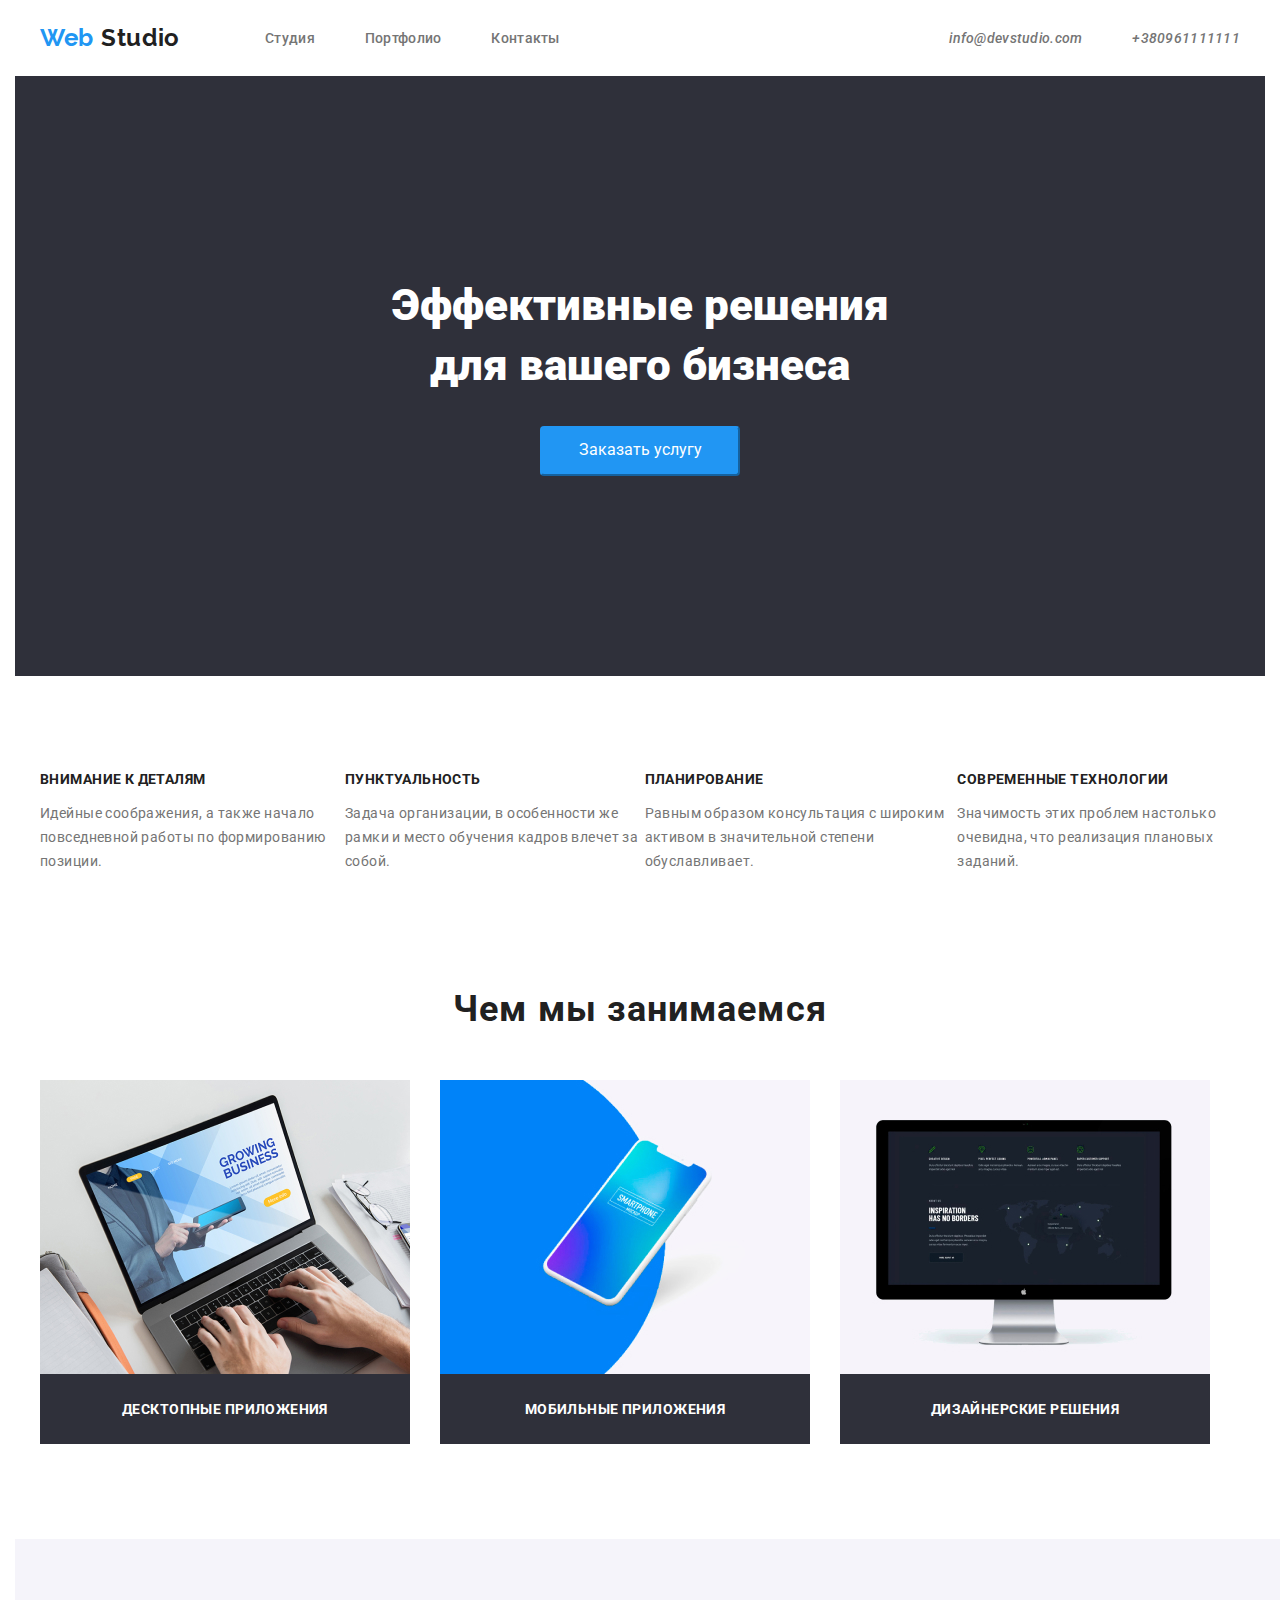
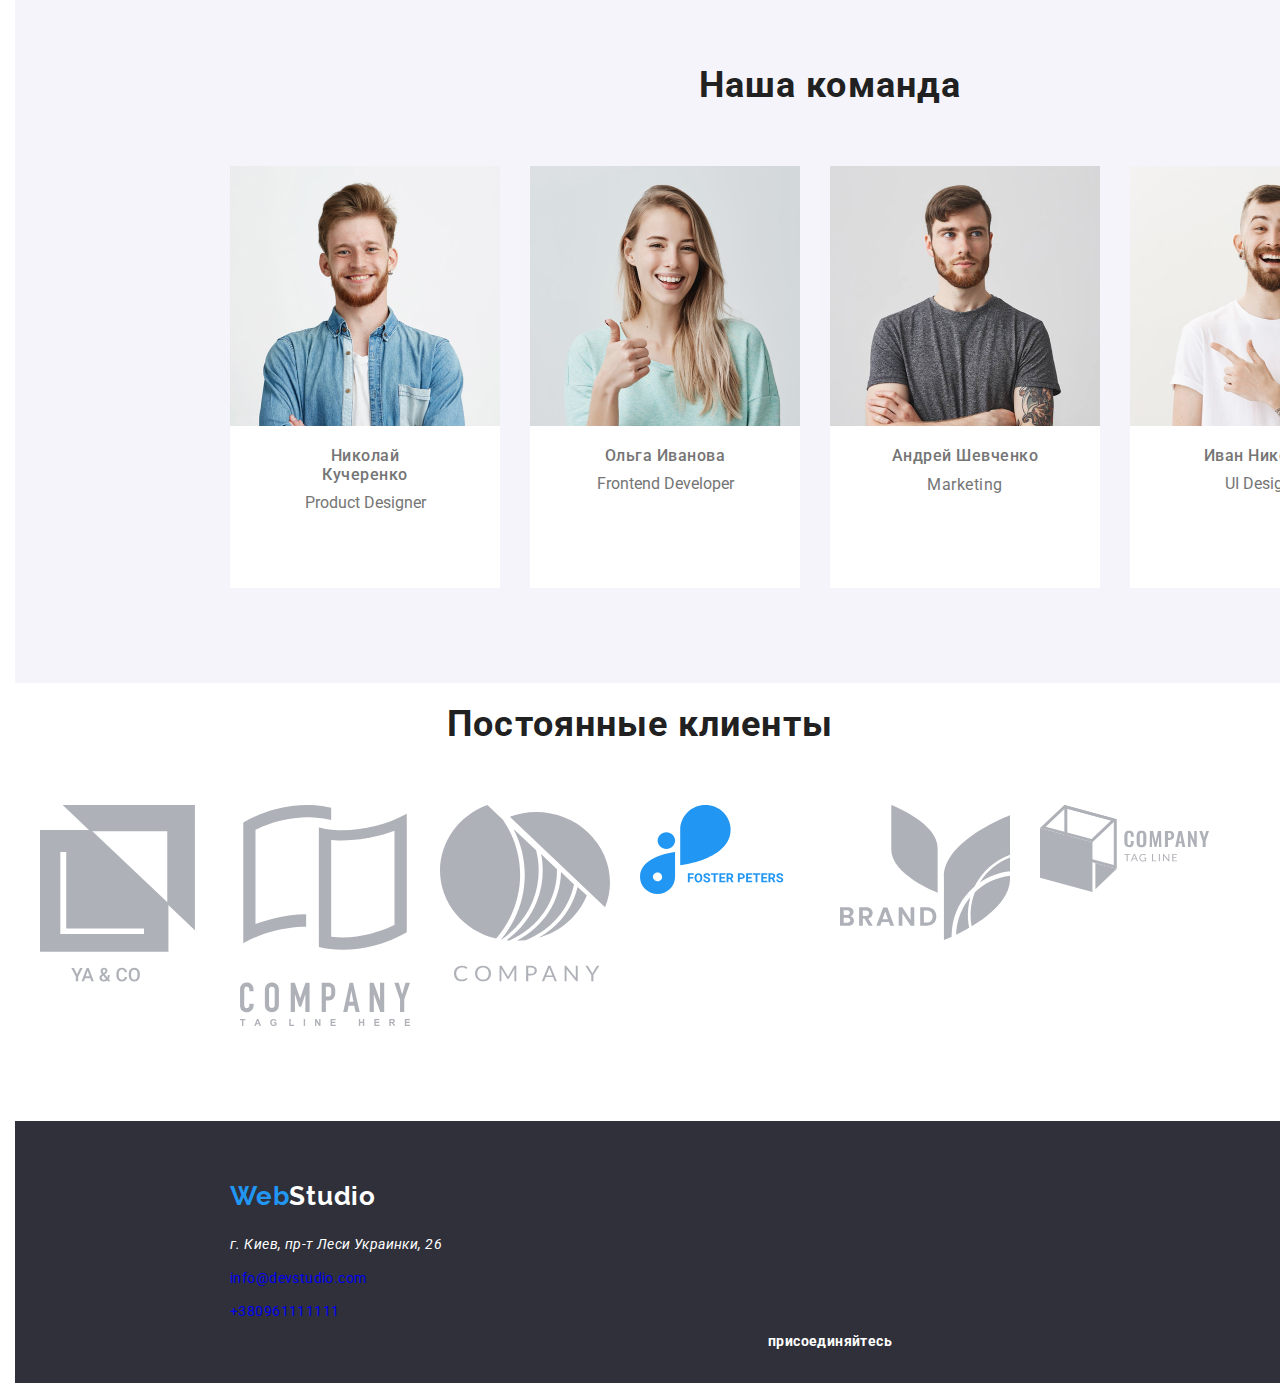
==== commit edb5d445: "исправления" ====
--- a/index.html
+++ b/index.html
@@ -3,7 +3,7 @@
 <head>
     <meta charset="UTF-8">
     <meta name="viewport" content="width=device-width, initial-scale=1.0">
-    <title>goit-markup-hw-01</title>
+    <title>Студия</title>
     <link href="https://fonts.googleapis.com/css2?family=Raleway:wght@700&family=Roboto:wght@400;500;700&display=swap " rel="stylesheet">
     <link rel="stylesheet" href="./css/normalize.css">
     <link rel="stylesheet" href="./css/styles.css">
@@ -47,9 +47,8 @@
         
         <!--Наши преимущества-->
        <section class="about-us list">
-         <div class="container">
+        <div class="container">
            <h2 class="main-title" hidden>Наши преимущества</h2>
-           <div class="container">
              <ul class="about-us-title list">
                <li>
                 <h3 class="about-us-title-list">Внимание к деталям</h3>
@@ -57,24 +56,18 @@
                    Идейные соображения, а также начало повседневной работы по формированию позиции.
                 </p>
                </li>
-               </div>
-               <div class="container" >
                <li>
                  <h3 class="about-us-title-list">Пунктуальность</h3>
                  <p class="subtitle">
                    Задача организации, в особенности же рамки и место обучения кадров влечет за собой.
                  </p> 
                </li> 
-               </div>
-                <div class="container" >
                <li>
                  <h3 class="about-us-title-list">Планирование</h3>
                  <p class="subtitle">
                   Равным образом консультация с широким активом в значительной степени обуславливает.
                  </p>
                </li>
-                </div>
-               <div class="container">
                <li>
                  <h3 class="about-us-title-list">Современные технологии</h3>
                  <p class="subtitle">
@@ -83,7 +76,6 @@
                </li>
               </ul>
             </div>
-          </div>
        </section>
       
 
--- a/css/styles.css
+++ b/css/styles.css
@@ -17,6 +17,12 @@
     margin: 0;
     padding: 0;
   }
+  img{
+    display: block;
+    max-width: 100%;
+    height: auto;
+  }
+
   body{
     background-color: #ffffff;
     font-family: 'Roboto', sans-serif;
@@ -71,9 +77,6 @@
       display: flex;
     }
 
-    .auth-nav .navigation-list-item + .navigation-list-item {
-      margin-left: 30px;
-    }
 
 
 
@@ -91,7 +94,10 @@
  
 
     .link {text-decoration: none;}
-    .list {list-style: none;}
+    .list{
+      list-style: none;
+      padding: 0px;
+      margin: 0px;}
     
     .logo
     {
@@ -153,8 +159,9 @@
       text-align: center;
       background-color: #2F303A;
       height: 600px;
-      width: 1630px;
+      min-width: 1200px;
       margin-bottom:95px;
+      padding-top: 200px;  
       
     }
     
@@ -164,9 +171,8 @@
     line-height: 1.36;
     color: #FFFFFF;
     margin-top: 0px;
-    margin-bottom: 0px;
-    padding-top: 200px; 
-    padding-bottom: 40px; 
+    margin-bottom: 30px;
+    
     
     }
     
@@ -200,7 +206,12 @@
     
     
      /* оформлени наши преимущества */ 
-    
+     .about-us-title {
+      display: inline-block;
+    display: flex;
+     }
+     
+
     .about-us-title-list {
     font-weight: bold;
     font-size: 14px;
@@ -210,6 +221,8 @@
     color: #212121;
     margin-bottom: 15px;
     }
+
+
     .subtitle
     {
     font-weight: normal;
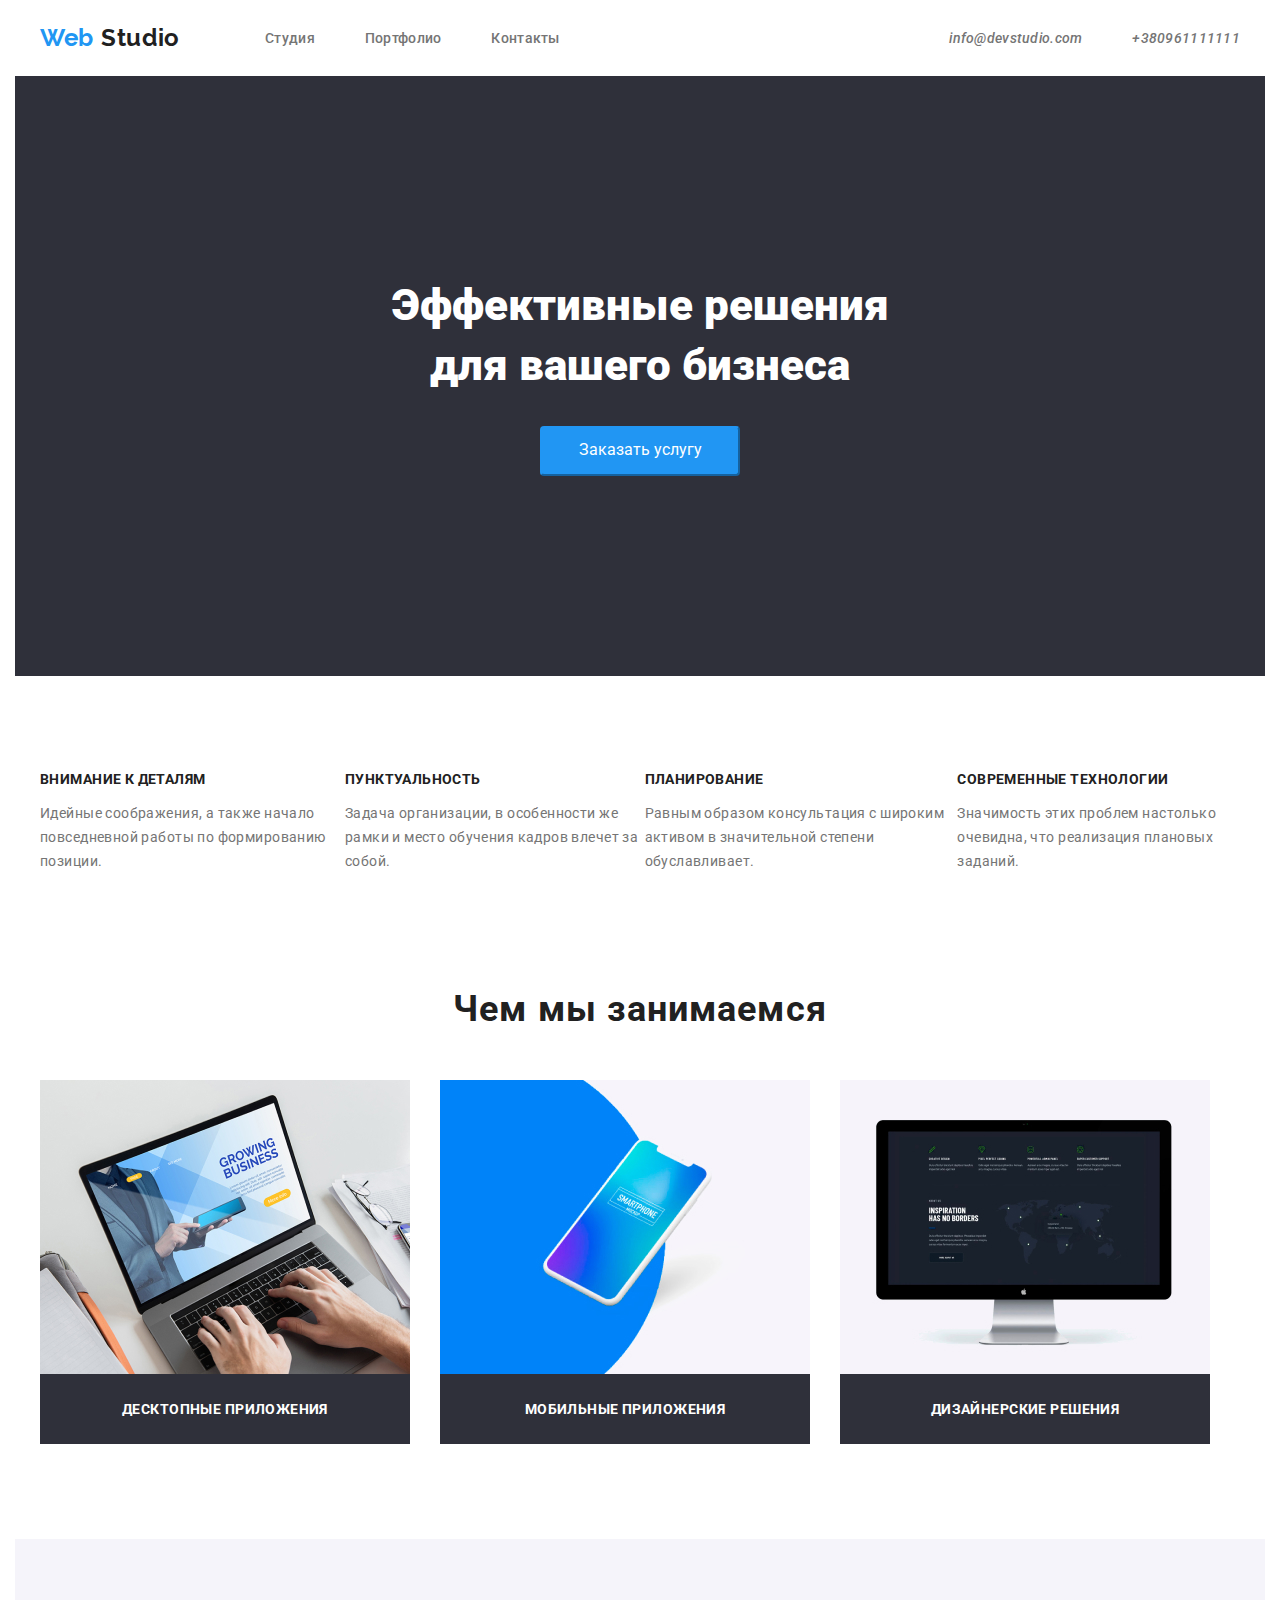
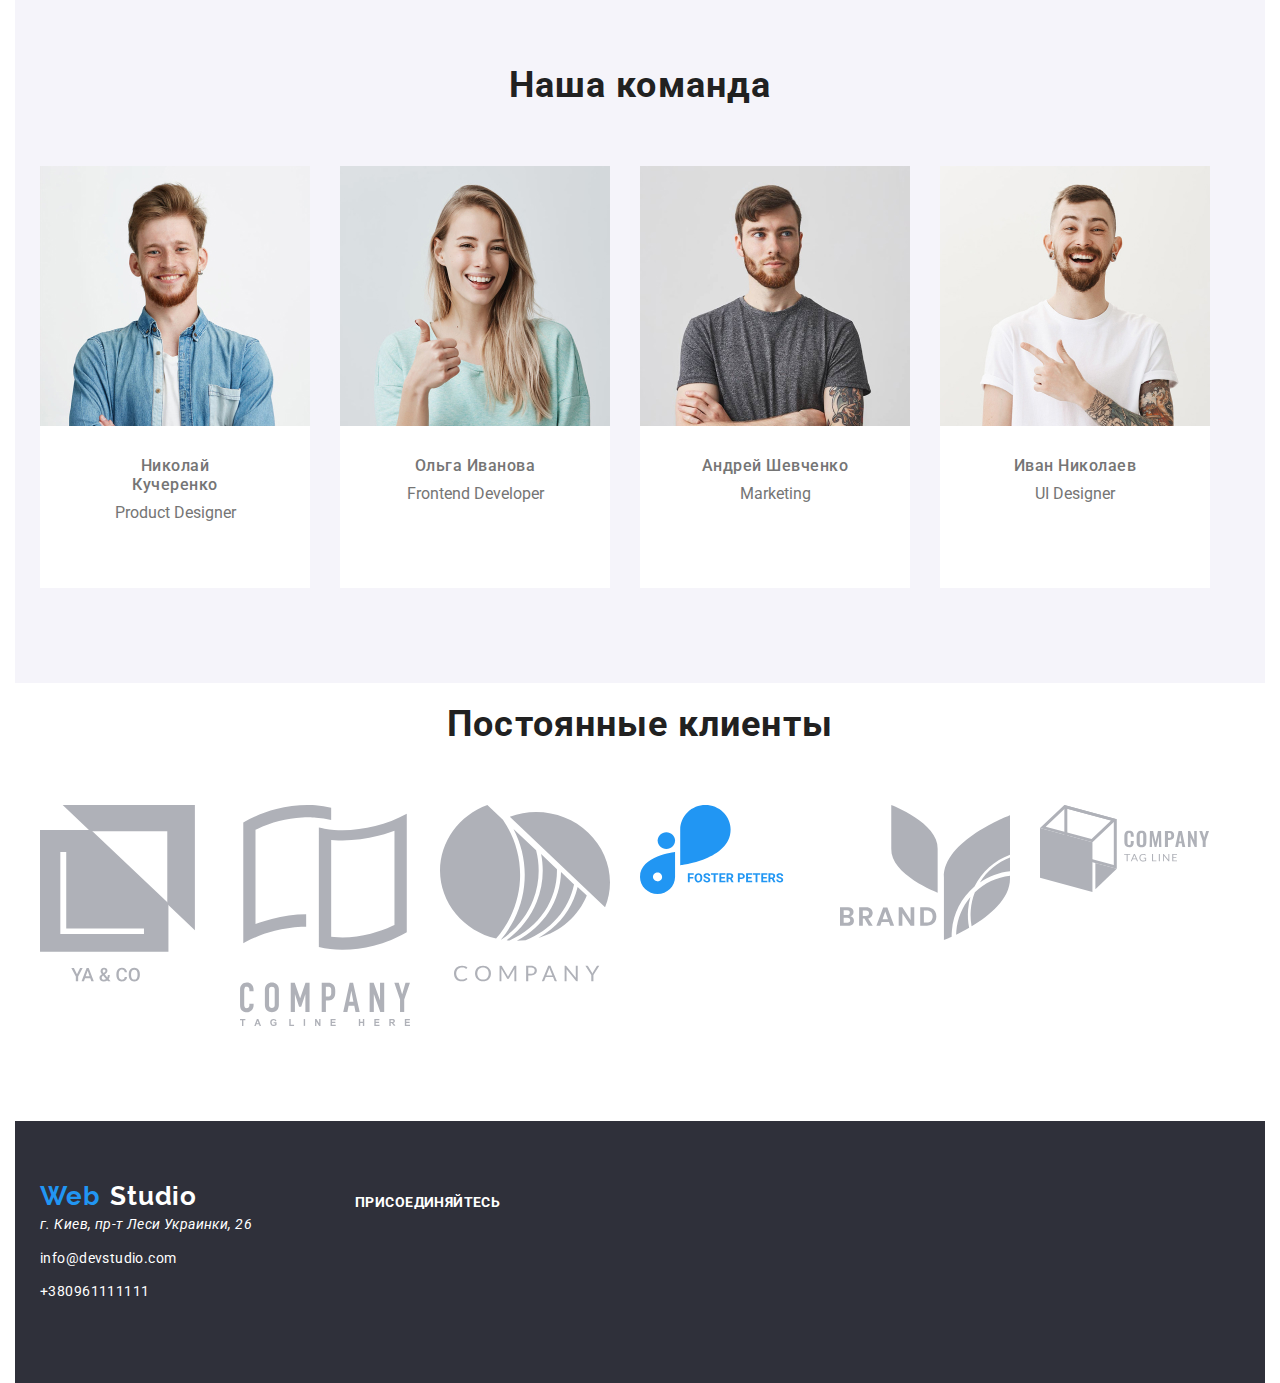
==== commit 83d1df0e: "Оформлена "студия" после коммента ментора" ====
--- a/index.html
+++ b/index.html
@@ -25,7 +25,7 @@
                   </li>
               </ul>
           <div class="header-utils">
-          <address class="address list">
+          <address class="address">
             <ul class="auth-nav list">
              <li class="navigation-list-item">
                <a class="header-mail-link link" href="mailto:info@devstudio.com">info@devstudio.com</a>
@@ -40,13 +40,13 @@
     </header>
     <main>
       <!--Герой-->
-       <section class="hero">
+       <section class="hero section">
           <h1 class="hero-title">Эффективные решения <br> для вашего бизнеса</h1>
           <button class="hero-title-button">Заказать услугу</button>
        </section>
         
         <!--Наши преимущества-->
-       <section class="about-us list">
+       <section class="about-us section">
         <div class="container">
            <h2 class="main-title" hidden>Наши преимущества</h2>
              <ul class="about-us-title list">
@@ -80,7 +80,7 @@
       
 
         <!--чем занимаемся-->
-        <section class="services list">
+        <section class="services section">
           <div class="container">
           <h2 class="main-title">Чем мы занимаемся</h2>
            <ul class="services-list list">
@@ -101,7 +101,7 @@
         </section>
 
           <!--Команда--> 
-          <section class="our-team">
+          <section class="our-team section">
             <div class="container">
             <h2 class="main-title">Наша команда</h2>
             <ul class="social-list list">
@@ -147,7 +147,7 @@
                 <li class="our-team-box">
                  <img class="our-team-box-img" src="./img/team/andrey.jpg" alt="фото николая">
                  <h3 class="names-team">Андрей Шевченко</h3>
-                 <p class="our-team-profession" lang="en">Marketing</p>
+                 <p class="our-team-box-profession" lang="en">Marketing</p>
                  <ul class="social-list list">
                    <li class="social-list-item">
                       <a class="social-list-item-link" href="" aria-label="иконка инстаграмм"></a>
@@ -187,7 +187,7 @@
           </section> 
 
           <!--Наши клиенты-->
-          <section>
+          <section class="clients section">
             <h2 class="main-title">Постоянные клиенты</h2>
             <div class="container">
             <ul class="our-clients list">
@@ -216,11 +216,11 @@
 
     <footer>
       <!--контактная инфо-->
-      <section class="footer">
-     <div class="container">
+      <section class="footer section">
+       <div class="our-contacts-list container">
          <h2 hidden>контактная информация</h2>
-        <a class="contacts-logo link" href="./index.html" lang="en"><span class="contacts-logo-blue link">Web</span>Studio</a>
-           <ul class="contacts-list list">
+         <ul class="contacts-list list">
+          <a class="contacts-logo link" href="./index.html" lang="en"><span class="contacts-logo-blue link">Web</span>Studio</a>
              <li class="contacts-list-item">
                <address class="address">г. Киев, пр-т Леси Украинки, 26</address>
             </li>
@@ -230,10 +230,9 @@
              <li class="contacts-list-item">
                <a class="contacts-tell link" href="tel:+380961111111">+380961111111</a>
             </li>
-           </ul>                  
-     <div class="invitation">
-       <b class="footer-title">присоединяйтесь</b>
-       <ul class="footer-social-list list">
+           </ul>    
+           <ul class="footer-social-list list">             
+             <b class="footer-title">ПРИСОЕДИНЯЙТЕСЬ</b>
         <li>
           <a class="footer-social-list-ikon" href="" aria-label="иконка инстаграмм"></a>
         </li>
--- a/css/styles.css
+++ b/css/styles.css
@@ -39,12 +39,11 @@
     margin-left: auto;
     margin-right: auto;
     }
-
-    .our-team {
-    background-color: #AFB1B8;
-    width: 1620px;
-    }
-    
+     
+    /*.our-team {
+      background-color: #AFB1B8;
+      width: 1620px;
+      }*/
 
     /* оформление шапки */
 
@@ -208,7 +207,7 @@
      /* оформлени наши преимущества */ 
      .about-us-title {
       display: inline-block;
-    display: flex;
+      display: flex;
      }
      
 
@@ -248,17 +247,20 @@
     }
     
     /* оформлени чем занимаемся */
-    .services {
+    .services{
     display: inline-block;
     display: flex;
     text-align: center;
     margin-bottom: 95px;
-      
     align-items: center;
     justify-content:space-between ;
-    
-    }
-
+    }
+    
+   
+
+    .our-team-box-img {
+      margin-bottom: 30px;
+    }
     .services .main-title {
       margin-bottom: 50px;
     }
@@ -320,11 +322,9 @@
       {
       font-weight: 500;
       color: #212121;
-      padding-top: 20px;
       padding-left: 56px; 
       padding-right: 56px;
-      padding-bottom: 10px;
-       
+      margin-bottom: 10px;
     }
 
     .our-team-box:not(:last-child)
@@ -332,19 +332,20 @@
     }
      
     .our-team-box-profession {
-      padding-bottom: 85px;
-      
+      margin-bottom: 84px;
     }
 
     .our-team .container {
       margin-bottom: 95px;
+     
+      
     } 
 
     .our-team {
     background-color: #F5F4FA;
     display: flex;
     text-align: center;
-    width: 1630px;
+    min-width: 1200px;
     padding-top: 105px;
       }
 
@@ -364,10 +365,13 @@
     padding-top: 20px;
     }
     
+  
+
     .our-clients {
       display: flex;
       text-align: center;
       margin-bottom: 95px; 
+
     }
     .our-clients-logo:not(:last-child)
     {margin-right: 30px;}
@@ -377,23 +381,31 @@
     /* оформлени контактная инфо */
 
     .footer {
-      width: 1630px;
-      height: 262px;
-      background-color: #2F303A;
-      padding-top: 60px; 
+      min-width: 1200px;
+      min-height: 262px;
+      background-color: #2F303A; 
     }
 
     .footer.container{
       width: 280px;
       margin-right: 44px;
     }
-
+    
+    .contacts-mail, .contacts-tell{
+      color: #FFFFFF;
+    }
 
     .invitation {
       text-align: center;
       
     }
     
+    .our-contacts-list {
+      display: flex;
+      
+    }
+
+
     .contacts-logo
     {
     font-family: Raleway;
@@ -402,13 +414,12 @@
     line-height: 1.19; 
     letter-spacing: 0.03em;   
     color: #FFFFFF;
-
-    padding-top: 60px;
     }
     
     .contacts-logo-blue
     {
-    color: #2196F3
+    color: #2196F3;
+    margin-right: 11px;
     }
     
     .address
@@ -432,13 +443,18 @@
     
     .contacts-list {
       width: 231px;
-      margin: 0px;
-      padding-top: 20px;
-  
-      
-    }
-    
-    .footer-title{
+      margin-right: 84px;
+      margin-top: 60px;
+      
+    }
+
+   .footer-social-list{
+    margin-top: 72px;
+   }
+
+   
+
+    .footer-title {
     font-weight: bold;
     font-size: 14px;
     line-height: 1.143;
@@ -468,8 +484,6 @@
     
     .filtr {
       display: inline-block;
-      margin-left: 494px;
-      margin-right: 494px;
       margin-bottom: 50px;
       display: flex;
     }
@@ -505,7 +519,7 @@
     letter-spacing: 0.03em;
     color: #757575; }
     
-    .galery-list-first
+    /* .galery-list-first 
     {
     font-family: Roboto;
     font-style: normal;
@@ -520,6 +534,7 @@
     left: 254px;
     top: 316px;
     }
+    */
     
     .galery {
     display: flex;
@@ -539,7 +554,7 @@
     /*
     
     
-
+/**/
 
     /*outline: 1px solid tomato ;*/
     
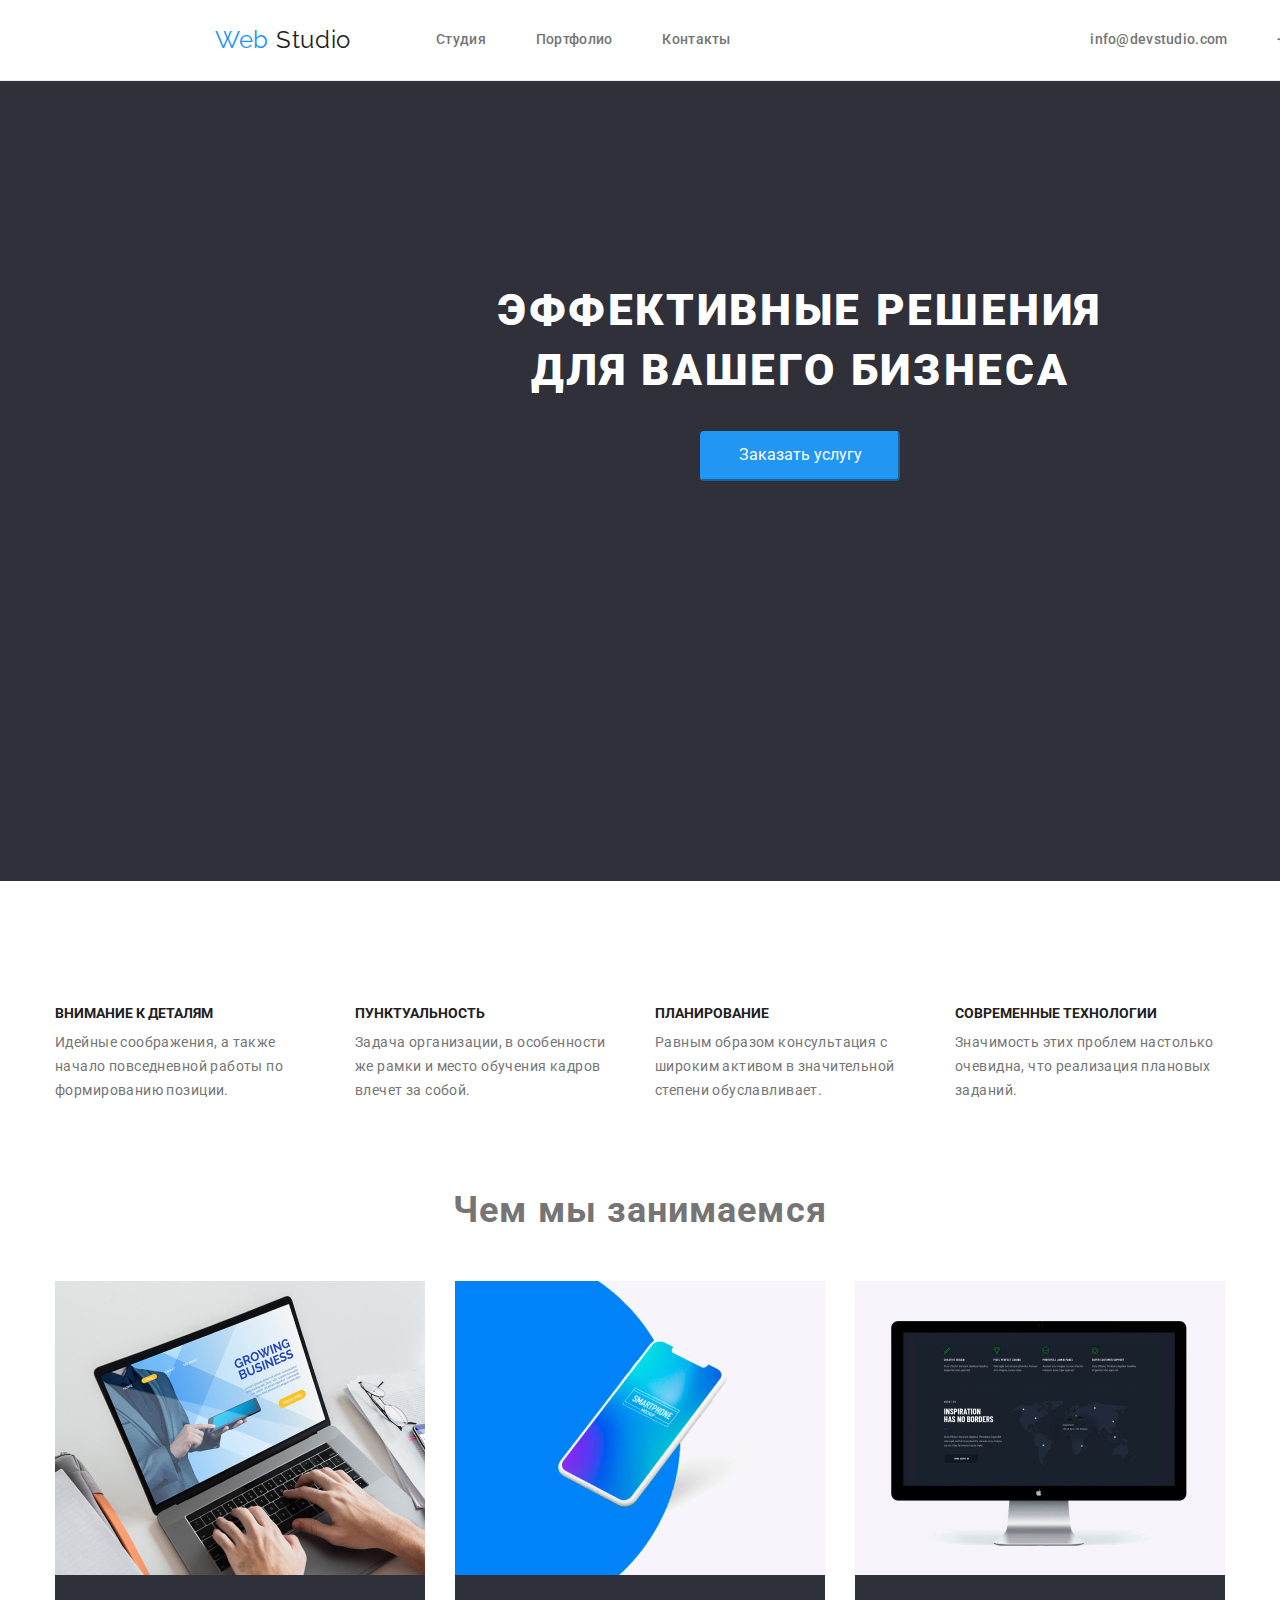
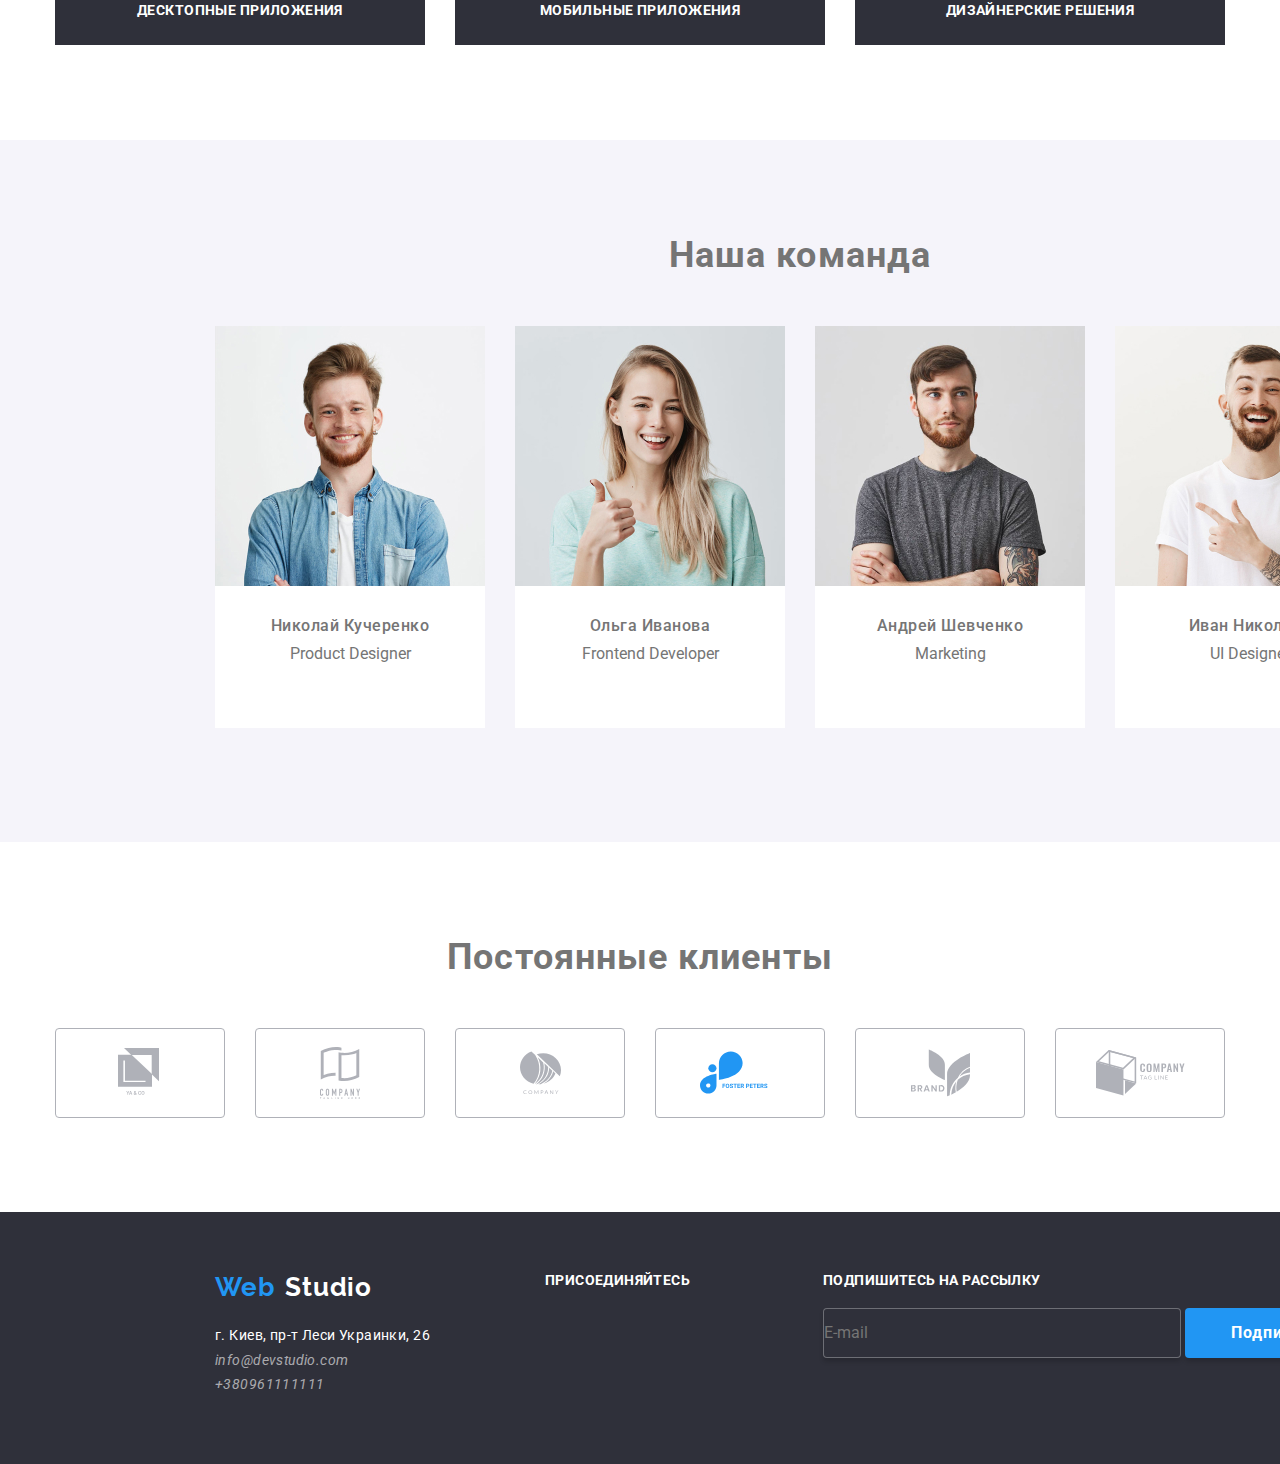
==== commit e6553776: "закончила студию" ====
--- a/index.html
+++ b/index.html
@@ -40,35 +40,37 @@
     </header>
     <main>
       <!--Герой-->
+      <div class="main container">
        <section class="hero section">
           <h1 class="hero-title">Эффективные решения <br> для вашего бизнеса</h1>
           <button class="hero-title-button">Заказать услугу</button>
        </section>
+      </div>
         
         <!--Наши преимущества-->
        <section class="about-us section">
-        <div class="container">
+        <div class="about-main container ">
            <h2 class="main-title" hidden>Наши преимущества</h2>
              <ul class="about-us-title list">
-               <li>
+               <li class="advantage">
                 <h3 class="about-us-title-list">Внимание к деталям</h3>
                 <p class="subtitle">
                    Идейные соображения, а также начало повседневной работы по формированию позиции.
                 </p>
                </li>
-               <li>
+               <li class="advantage">
                  <h3 class="about-us-title-list">Пунктуальность</h3>
                  <p class="subtitle">
                    Задача организации, в особенности же рамки и место обучения кадров влечет за собой.
                  </p> 
                </li> 
-               <li>
+               <li class="advantage">
                  <h3 class="about-us-title-list">Планирование</h3>
                  <p class="subtitle">
                   Равным образом консультация с широким активом в значительной степени обуславливает.
                  </p>
                </li>
-               <li>
+               <li class="advantage">
                  <h3 class="about-us-title-list">Современные технологии</h3>
                  <p class="subtitle">
                   Значимость этих проблем настолько очевидна, что реализация плановых заданий.
@@ -109,19 +111,34 @@
                <img class="our-team-box-img" src="./img/team/nikolay.jpg" alt="фото николая">
                <h3 class="names-team">Николай Кучеренко</h3>
                <p class="our-team-box-profession" lang="en">Product Designer</p>
-               <!--тест <img src="./Ellipse.svg" alt="иконка инстаграмм">-->
-               <ul class="social-list list">
+               <ul class="social-list-icon list">
+                  <li class="social-list-item"> 
+                     <a class="social-list-item-link" href="" aria-label="иконка инстаграмм">
+                      <svg class="team-icon">
+                        <use href=" "></use>
+                      </svg>
+                     </a>
+                  </li>
                   <li class="social-list-item">
-                     <a class="social-list-item-link" href="" aria-label="иконка инстаграмм"></a>
+                     <a class="social-list-item-link" href="" aria-label="иконка твиттера">
+                      <svg class="team-icon">
+                        <use href=" "></use>
+                      </svg>
+                     </a>
                   </li>
                   <li class="social-list-item">
-                     <a class="social-list-item-link" href="" aria-label="иконка твиттера"></a>
+                     <a class="social-list-item-link" href="" aria-label="иконка фейсбук">
+                      <svg class="team-icon">
+                        <use href=" "></use>
+                      </svg>
+                     </a>
                   </li>
                   <li class="social-list-item">
-                     <a class="social-list-item-link" href="" aria-label="иконка фейсбук"></a>
-                  </li>
-                  <li class="social-list-item">
-                     <a class="social-list-item-link" href="" aria-label="иконка линкедин"></a>
+                     <a class="social-list-item-link" href="" aria-label="иконка линкедин">
+                      <svg class="team-icon">
+                        <use href=" "></use>
+                      </svg>
+                     </a>
                   </li>
               </ul>
               </li>
@@ -129,18 +146,34 @@
                 <img class="our-team-box-img" src="./img/team/olga.jpg" alt="фото николая">
                 <h3 class="names-team">Ольга Иванова</h3>
                 <p class="our-team-box-profession" lang="en">Frontend Developer</p>
-                <ul class="social-list list">
-                   <li class="social-list-item">
-                      <a class="social-list-item-link" href="" aria-label="иконка инстаграмм"></a>
-                   </li>
-                   <li class="social-list-item">
-                      <a class="social-list-item-link" href="" aria-label="иконка твиттера"></a>
-                   </li>
-                   <li class="social-list-item">
-                      <a class="social-list-item-link" href="" aria-label="иконка фейсбук"></a>
-                   </li>
-                   <li class="social-list-item">
-                      <a class="social-list-item-link" href="" aria-label="иконка линкедин"></a>
+                <ul class="social-list-icon list">
+                   <li class="social-list-item">
+                      <a class="social-list-item-link" href="" aria-label="иконка инстаграмм">
+                        <svg class="team-icon">
+                          <use href=" "></use>
+                        </svg>
+                      </a>
+                   </li>
+                   <li class="social-list-item">
+                      <a class="social-list-item-link" href="" aria-label="иконка твиттера">
+                        <svg class="team-icon">
+                          <use href=" "></use>
+                        </svg>
+                      </a>
+                   </li>
+                   <li class="social-list-item">
+                      <a class="social-list-item-link" href="" aria-label="иконка фейсбук">
+                        <svg class="team-icon">
+                          <use href=" "></use>
+                        </svg>
+                      </a>
+                   </li>
+                   <li class="social-list-item">
+                      <a class="social-list-item-link" href="" aria-label="иконка линкедин">
+                        <svg class="team-icon">
+                          <use href=" "></use>
+                        </svg>
+                      </a>
                    </li>
                 </ul>
                 </li>      
@@ -148,18 +181,34 @@
                  <img class="our-team-box-img" src="./img/team/andrey.jpg" alt="фото николая">
                  <h3 class="names-team">Андрей Шевченко</h3>
                  <p class="our-team-box-profession" lang="en">Marketing</p>
-                 <ul class="social-list list">
-                   <li class="social-list-item">
-                      <a class="social-list-item-link" href="" aria-label="иконка инстаграмм"></a>
-                   </li>
-                   <li class="social-list-item">
-                      <a class="social-list-item-link" href="" aria-label="иконка твиттера"></a>
-                   </li>
-                   <li class="social-list-item">
-                      <a class="social-list-item-link" href="" aria-label="иконка фейсбук"></a>
-                   </li>
-                   <li class="social-list-item">
-                      <a class="social-list-item-link" href="" aria-label="иконка линкедин"></a>
+                 <ul class="social-list-icon list">
+                   <li class="social-list-item">
+                      <a class="social-list-item-link" href="" aria-label="иконка инстаграмм">
+                        <svg class="team-icon">
+                          <use href=" "></use>
+                        </svg>
+                      </a>
+                   </li>
+                   <li class="social-list-item">
+                      <a class="social-list-item-link" href="" aria-label="иконка твиттера">
+                        <svg class="team-icon">
+                          <use href=" "></use>
+                        </svg>
+                      </a>
+                   </li>
+                   <li class="social-list-item">
+                      <a class="social-list-item-link" href="" aria-label="иконка фейсбук">
+                        <svg class="team-icon">
+                          <use href=" "></use>
+                        </svg>
+                      </a>
+                   </li>
+                   <li class="social-list-item">
+                      <a class="social-list-item-link" href="" aria-label="иконка линкедин">
+                        <svg class="team-icon">
+                          <use href=" "></use>
+                        </svg>
+                      </a>
                    </li>
                 </ul>
               </li>
@@ -167,18 +216,34 @@
                  <img class="our-team-box-img" src="./img/team/ivan.jpg" alt="фото николая">
                  <h3 class="names-team">Иван Николаев</h3>
                  <p class="our-team-box-profession" lang="en">UI Designer</p>
-                 <ul class="social-list list">
+                 <ul class="social-list-icon list">
                    <li>
-                     <a class="social-list-item-link" href="" aria-label="иконка инстаграмм"></a>
+                     <a class="social-list-item-link" href="" aria-label="иконка инстаграмм">
+                      <svg class="team-icon">
+                        <use href=" "></use>
+                      </svg>
+                     </a>
                    </li>
                    <li>
-                     <a class="social-list-item-link" href="" aria-label="иконка твиттера"></a>
+                     <a class="social-list-item-link" href="" aria-label="иконка твиттера">
+                      <svg class="team-icon">
+                        <use href=" "></use>
+                      </svg>
+                     </a>
                    </li>
                    <li>
-                     <a class="social-list-item-link" href="" aria-label="иконка фейсбук"></a>
+                     <a class="social-list-item-link" href="" aria-label="иконка фейсбук">
+                      <svg class="team-icon">
+                        <use href=" "></use>
+                      </svg>
+                     </a>
                    </li>
                    <li>
-                     <a class="social-list-item-link" href="" aria-label="иконка линкедин"></a>
+                     <a class="social-list-item-link" href="" aria-label="иконка линкедин">
+                      <svg class="team-icon">
+                        <use href=" "></use>
+                      </svg>
+                     </a>
                   </li>
                </ul>
               </li>
@@ -186,69 +251,75 @@
             </div>
           </section> 
 
+
           <!--Наши клиенты-->
-          <section class="clients section">
+          <section class="clients container">
             <h2 class="main-title">Постоянные клиенты</h2>
             <div class="container">
             <ul class="our-clients list">
               <li class="our-clients-logo">
-                <a class="our-clients-link link" href=""><img src="./img/Client1.svg" alt="логотип клиента" width="170" height="87"></a>
-              </li>
-              <li class="our-clients-logo">
-                <a class="our-clients-link link" href=""><img src="./img/client2.svg" alt="логотип клиента" width="170" height="87"></a>
-              </li>
-              <li class="our-clients-logo">
-                <a class="our-clients-link link" href=""><img src="./img/Client3.svg" alt="логотип клиента" width="170" height="87"></a>
-              </li>
-              <li class="our-clients-logo">
-                <a class="our-clients-link link" href=""><img src="./img/Client4.svg" alt="логотип клиента" width="170" height="87"></a>
-              </li>
-              <li class="our-clients-logo">
-                <a class="our-clients-link link" href=""><img src="./img/Client5.svg" alt="логотип клиента" width="170" height="87"></a>
-              </li>
-              <li class="our-clients-logo">
-                <a class="our-clients-link link" href=""><img src="./img/Client6.svg" alt="логотип клиента" width="170" height="87"></a>
+                <a class="our-clients-link link" href=""><img src="./img/Client1.svg" alt="логотип клиента" width="45" height="87"></a>
+              </li>
+              <li class="our-clients-logo">
+                <a class="our-clients-link link" href=""><img src="./img/client2.svg" alt="логотип клиента" width="40" height="87"></a>
+              </li>
+              <li class="our-clients-logo">
+                <a class="our-clients-link link" href=""><img src="./img/Client3.svg" alt="логотип клиента" width="41" height="87"></a>
+              </li>
+              <li class="our-clients-logo">
+                <a class="our-clients-link link" href=""><img src="./img/Client4.svg" alt="логотип клиента" width="80" height="87"></a>
+              </li>
+              <li class="our-clients-logo">
+                <a class="our-clients-link link" href=""><img src="./img/Client5.svg" alt="логотип клиента" width="59" height="87"></a>
+              </li>
+              <li class="our-clients-logo">
+                <a class="our-clients-link link" href=""><img src="./img/Client6.svg" alt="логотип клиента" width="89" height="87"></a>
               </li>
             </ul>
             </div>  
           </section>
     </main>
 
-    <footer>
+    <footer class="footer">
       <!--контактная инфо-->
-      <section class="footer section">
-       <div class="our-contacts-list container">
-         <h2 hidden>контактная информация</h2>
-         <ul class="contacts-list list">
+      <h2 hidden>контактная информация</h2>
+       <div class="info container">
+         <div class="address-container list">
           <a class="contacts-logo link" href="./index.html" lang="en"><span class="contacts-logo-blue link">Web</span>Studio</a>
-             <li class="contacts-list-item">
-               <address class="address">г. Киев, пр-т Леси Украинки, 26</address>
-            </li>
-             <li class="contacts-list-item">
-               <a class="contacts-mail link" href="mailto:info@devstudio.com">info@devstudio.com</a>
-            </li>
-             <li class="contacts-list-item">
-               <a class="contacts-tell link" href="tel:+380961111111">+380961111111</a>
-            </li>
-           </ul>    
-           <ul class="footer-social-list list">             
+               <address class="address">
+                
+               <p class="contacts-list-item">
+                <a class="contacts-address link" href= ""target="-blank" > г. Киев, пр-т Леси Украинки, 26 </a>
+                <a class="contacts-mail link" href="mailto:info@devstudio.com">info@devstudio.com</a>
+                <a class="contacts-tell link" href="tel:+380961111111">+380961111111</a>
+              </p>
+            </address>
+          </div>
+           <div class="social-icons">           
              <b class="footer-title">ПРИСОЕДИНЯЙТЕСЬ</b>
+             <ul class="social-icons-list list">
         <li>
-          <a class="footer-social-list-ikon" href="" aria-label="иконка инстаграмм"></a>
+          <a class="social-icons-list " href="1" aria-label="иконка инстаграмм"></a>
         </li>
         <li>
-          <a class="footer-social-list-ikon" href="" aria-label="иконка твиттера"></a>
+          <a class="social-icons-list" href="2" aria-label="иконка твиттера"></a>
         </li>
         <li>
-          <a class="footer-social-list-ikon" href="" aria-label="иконка фейсбук"></a>
+          <a class="social-icons-list" href="3" aria-label="иконка фейсбук"></a>
         </li>
         <li>
-          <a class="footer-social-list-ikon" href="" aria-label="иконка линкедин"></a>
+          <a class="social-icons-list" href="4" aria-label="иконка линкедин"></a>
         </li>
-       </ul>
+      </ul>
+         </div>
+      <div class="mailing-list">
+        <b class="footer-title">подпишитесь на рассылку</b>
+        <input type="email" name="email" required="" placeholder="E-mail" class="mailing-list-input">
+        <button type="submit" class="mailing-list-btn">Подписаться</button>
+
+      </div>
+ 
      </div>
-    </div>
-  </section>
     </footer>
 
 </body>
--- a/css/styles.css
+++ b/css/styles.css
@@ -24,22 +24,22 @@
   }
 
   body{
-    background-color: #ffffff;
+    
     font-family: 'Roboto', sans-serif;
     font-style: normal;
     color:#757575;
-    margin-left: 15px;
-    margin-right: 15px;
+    
     }
     
     .container {
     width: 1200px;
-    padding-left: 0px;
-    padding-right: 0px;
+    padding-left: 15px;
+    padding-right: 15px;
     margin-left: auto;
     margin-right: auto;
     }
      
+   
     /*.our-team {
       background-color: #AFB1B8;
       width: 1620px;
@@ -48,10 +48,10 @@
     /* оформление шапки */
 
     .navigation {
-    display: block;
     display: flex;
     align-items: center;
-
+    margin-left: 200px;
+    margin-right: 200px;
     }
 
     .navigation-list{
@@ -61,11 +61,11 @@
     .navigation-list-item:not(:last-child)
     {margin-right: 50px;}
 
-    .header-navigation{
-      display: flex;  
-      align-items: center;
-      justify-content:space-between ;
-      
+    .header-navigation{  
+      width: 1600px;
+      border-bottom: 1px solid #ECECEC;
+      margin-left: auto;
+      margin-right: auto;
       }
 
     .header-utils {
@@ -75,8 +75,6 @@
     .auth-nav {
       display: flex;
     }
-
-
 
 
     .navigation-list-item
@@ -88,28 +86,27 @@
     color: #212121;
   
     }
-    
-
- 
-
-    .link {text-decoration: none;}
+    .link{
+      display: inline-block;
+      text-decoration: none;
+    }
+
     .list{
       list-style: none;
       padding: 0px;
-      margin: 0px;}
+      margin: 0px;
+      }
     
     .logo
     {
     margin-right: 85px;  
     font-family: Raleway;
-    font-weight: bold;
     font-size: 24px;
     line-height: 1.167;
     letter-spacing: 0.03em; 
-    color: #212121;
-    padding-top: 24px;
-    padding-bottom: 24px;
-    }
+    color: #212121;    
+    }
+
     .logo-blue
     {color: #2196F3}
     
@@ -141,11 +138,11 @@
     .header-mail-link, 
     .header-tel-link
     {
-    font-family: Roboto;
+    font-style: normal;
     font-weight: 500;
     font-size: 14px;
-    line-height: 16px;
-    letter-spacing: 0.02em; 
+    line-height: 1.42;
+    letter-spacing: 0.02em;
     color: #757575 }
     .header-address-list:not(:last-child)
     {margin-right: 50px;
@@ -153,14 +150,14 @@
     
    
     /* оформлени героя */
+    .main{
+    width: 1600px;
+    height: 800px;
+    background-color: #2F303A;
+    }
 
     .hero{
-      text-align: center;
-      background-color: #2F303A;
-      height: 600px;
-      min-width: 1200px;
-      margin-bottom:95px;
-      padding-top: 200px;  
+      text-align: center; 
       
     }
     
@@ -169,8 +166,11 @@
     font-size: 44px;
     line-height: 1.36;
     color: #FFFFFF;
-    margin-top: 0px;
+    letter-spacing: 0.06em;
+    text-transform: uppercase;
     margin-bottom: 30px;
+    margin-top: 0;
+    padding-top: 200px;
     
     
     }
@@ -196,8 +196,7 @@
         line-height: 1.167;
         text-align: center;
         letter-spacing: 0.03em;
-        color: #212121;
-        margin-bottom: 60px;
+        margin-bottom: 50px;
       }
 
         
@@ -205,23 +204,44 @@
     
     
      /* оформлени наши преимущества */ 
+
+     .about-us{
+     display: block;
+    }
+
+
+    .about-main{
+      width: 1200px;
+
+    }
      .about-us-title {
-      display: inline-block;
-      display: flex;
+      display: flex;
+      padding-top: 94px;
+      padding-bottom: 94px;
      }
      
+    .advantage:not(:last-child) {
+      margin-right: 30px;}
+     
+
+
+      .advantage {
+      width: 270px;
+      height: 120px;
+    
+     }
 
     .about-us-title-list {
-    font-weight: bold;
-    font-size: 14px;
-    line-height: 16px;
-    letter-spacing: 0.03em;
-    text-transform: uppercase;
-    color: #212121;
-    margin-bottom: 15px;
-    }
-
-
+      padding-top: 30px;
+      padding-bottom: 10px;
+      font-weight: 700;
+      font-size: 14px;
+      line-height: 1.143;
+      text-transform: uppercase;
+      color: #212121;
+    }
+
+           
     .subtitle
     {
     font-weight: normal;
@@ -230,28 +250,13 @@
     letter-spacing: 0.03em;
     }
 
-    .about-us .container  {
-    padding: 0px;
-    margin-bottom: 94px;
-    display: inline-block;
-    display: flex;
-    font-weight: 500;
-    font-size: 14px;
-    line-height: 16px;
-    letter-spacing: 0.02em;
-    }
-
-
-    .about-us .container:not(:last-child)
-    {margin-right: 30px;
-    }
     
     /* оформлени чем занимаемся */
     .services{
     display: inline-block;
     display: flex;
     text-align: center;
-    margin-bottom: 95px;
+    padding-bottom: 95px;
     align-items: center;
     justify-content:space-between ;
     }
@@ -277,11 +282,9 @@
     }
     
     .services .container{
-    display: flex;
     flex-wrap: wrap;
     min-width: 370px;
     justify-content:space-between;
-    padding: 0px;
     display: inline-block;
     }
 
@@ -314,17 +317,13 @@
      .our-team-box {
        background-color: #FFFFFF;
        width: 270px;
-       height: 422px;
        box-sizing: border-box;
      }
       
      .names-team
       {
       font-weight: 500;
-      color: #212121;
-      padding-left: 56px; 
-      padding-right: 56px;
-      margin-bottom: 10px;
+      margin-top: 30px;
     }
 
     .our-team-box:not(:last-child)
@@ -332,21 +331,17 @@
     }
      
     .our-team-box-profession {
-      margin-bottom: 84px;
-    }
-
-    .our-team .container {
-      margin-bottom: 95px;
-     
-      
-    } 
+      margin-top: 10px;
+    }
 
     .our-team {
     background-color: #F5F4FA;
-    display: flex;
-    text-align: center;
-    min-width: 1200px;
-    padding-top: 105px;
+    width: 1600px;
+    height: 702px;
+    padding-top: 94px;
+    padding-bottom: 94px;
+    margin-left: auto;
+    margin-right: auto;
       }
 
     .our-team-profession,
@@ -361,18 +356,33 @@
     /* оформлени постоянные клиенты */
     
 
-    .main-title {
-    padding-top: 20px;
-    }
-    
-  
-
+  .clients{
+    padding-top: 94px;
+    padding-bottom: 94px;
+  }
     .our-clients {
       display: flex;
-      text-align: center;
-      margin-bottom: 95px; 
-
-    }
+    }
+
+
+    .our-clients li {
+      display: flex;
+      width: 170px;
+      height: 90px;
+      border: 1px solid #AFB1B8;
+      box-sizing: border-box;
+      border-radius: 4px;}
+
+      .our-clients-logo a {
+        display: flex;
+        margin-left: auto;
+        margin-right: auto;
+      }
+     
+       .clients .container{
+         padding: 0;
+       }
+
     .our-clients-logo:not(:last-child)
     {margin-right: 30px;}
     
@@ -381,18 +391,23 @@
     /* оформлени контактная инфо */
 
     .footer {
-      min-width: 1200px;
-      min-height: 262px;
-      background-color: #2F303A; 
-    }
-
-    .footer.container{
-      width: 280px;
-      margin-right: 44px;
-    }
-    
-    .contacts-mail, .contacts-tell{
-      color: #FFFFFF;
+      background: #2F303A;
+      height: 252px;
+      width: 1600px;
+      margin-left: auto;
+      margin-right: auto;
+    }
+       .info {
+        display: flex;
+        padding-top: 60px;
+        padding-bottom: 60px;
+        justify-content: space-between;
+       }
+     
+
+
+      .contacts-mail, .contacts-tell{
+        color: rgba(255, 255, 255, 0.6);
     }
 
     .invitation {
@@ -404,7 +419,9 @@
       display: flex;
       
     }
-
+    .address-container {
+      width: 231px;
+    }
 
     .contacts-logo
     {
@@ -421,38 +438,48 @@
     color: #2196F3;
     margin-right: 11px;
     }
-    
-    .address
-    {
-    display: inline-block;
-    font-size: 14px;
-    line-height: 1.71;   
-    letter-spacing: 0.03em;   
+  
+
+
+    .contacts-address
+    {
+    font-style: normal;
+    font-size: 14px;
+    line-height: 1.714;  
     color: #FFFFFF;
     }
     
+    
+
+
+
     .contacts-list-item
     {
     font-size: 14px;
     line-height: 24px;   
     letter-spacing: 0.03em;  
     color: rgba(255, 255, 255, 0.6);
-
-    padding-bottom: 9px;
-    }
-    
-    .contacts-list {
-      width: 231px;
-      margin-right: 84px;
-      margin-top: 60px;
-      
-    }
-
-   .footer-social-list{
-    margin-top: 72px;
+    margin-top: 20px;
+    }
+    
+    
+
+   .social-icons{
+    margin-left: 60px;
+    height:53px;
+
    }
 
-   
+    .social-icons-list {
+      display: flex;
+      margin-top: 20px;
+      justify-content: space-between;
+    }
+
+   .mailing-list {
+    margin-left: 94px;
+    height:86px;
+   }
 
     .footer-title {
     font-weight: bold;
@@ -460,34 +487,72 @@
     line-height: 1.143;
     letter-spacing: 0.03em;
     color: #FFFFFF;
-    }
-    
-    
+    display: flex;
+    text-transform: uppercase;
+    }
+    
+
+    .mailing-list-input {
+      width: 358px;
+      height: 50px;
+      border: 0px;
+      margin-top: 20px;
+      font-weight: normal;
+      font-size: 16px;
+      line-height: 1.25px;
+      border: 1px solid rgba(255, 255, 255, 0.3);
+      box-sizing: border-box;
+      box-shadow: 0px 4px 4px rgba(0, 0, 0, 0.15);
+      border-radius: 4px;
+      background: #2F303A;
+      color: rgba(255, 255, 255, 0.6);
+  }
+    
+  .mailing-list-btn {
+    width: 200px;
+    height: 50px;
+    border: 0px;
+    font-weight: 700;
+    font-size: 16px;
+    line-height: 1.87;
+    font-family: inherit;
+    letter-spacing: 0.06em;
+    box-shadow: 0px 4px 4px rgba(0, 0, 0, 0.15);
+    border-radius: 4px;
+    color: #FFFFFF;
+    background-color: #2196F3;
+}
     /* оформлени портфолио фильтр */
     
-  
-
+  .portfolio{
+    display: inline-block;
+    display: flex;
+  }
+   
     .filtr-list-button
     {
     height: 38px;
     min-width: 30px;
     padding-left: 27px;
     padding-right: 22px;
-    
-  
     font-weight: 500;
     font-size: 16px;
     line-height: 1.62;
     letter-spacing: 0.03em;
     border-radius: 4px;
-    }
-    
+    border-color: #F5F4FA;
+    }
+    
+    .filtr-list:not(:last-child)
+    {margin-right: 8px;}
+  
+   
     .filtr {
-      display: inline-block;
       margin-bottom: 50px;
       display: flex;
-    }
-
+      justify-content: center;
+    }
+    
 
     .filtr-list-button:hover,
     .filtr-list-button:focus
@@ -497,14 +562,9 @@
     
     .galery-list 
     {
-    width: 370px;
-    height: 404px;
-    left: 615px;
-    top: 262px;
-    }
-
-    .galery-title
-    {
+    width: 380px;}
+
+    .galery-title{
     font-weight: bold;
     font-size: 18px;
     line-height: 2;
@@ -547,22 +607,19 @@
 
     .galery { margin-right: 30}
 
-    .galery-list {
-    width: 380px;
-    height: 404px;
-    }
-    /*
-    
-    
+    
+  .social-list-icon{
+    display: flex;
+    margin-top: 16px;
+    margin-bottom: 24px;
+    justify-content: space-around;
+  }
+    
+
+  .team-icon {
+    fill: #AFB1B8;
+    width: 20px;
+    height: 20px;
 /**/
 
-    /*outline: 1px solid tomato ;*/
-    
-    
-    
-    /*  .about-us .container  {
-    padding: 0px;
-    margin-bottom: 94px;
-    display: inline-block;
-    display: flex;
-    }      центрирование  */+    }      центрирование  */
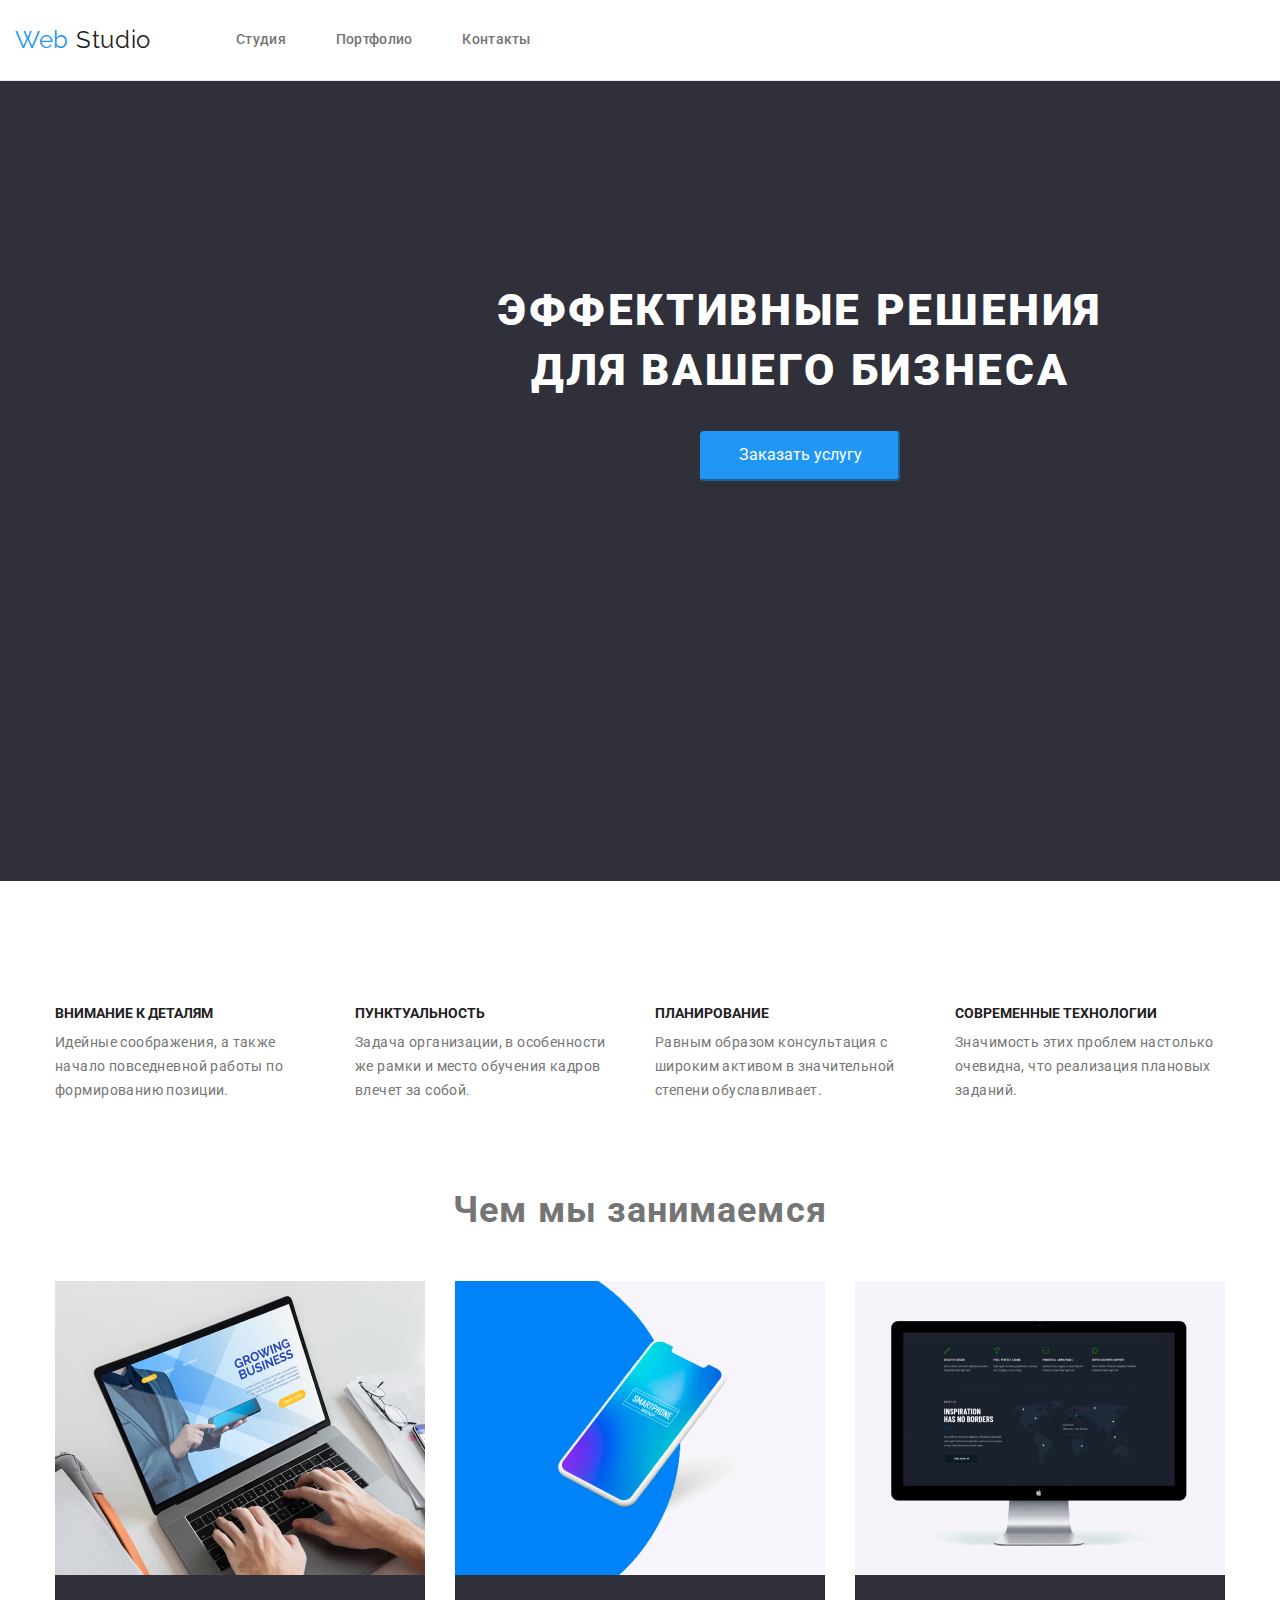
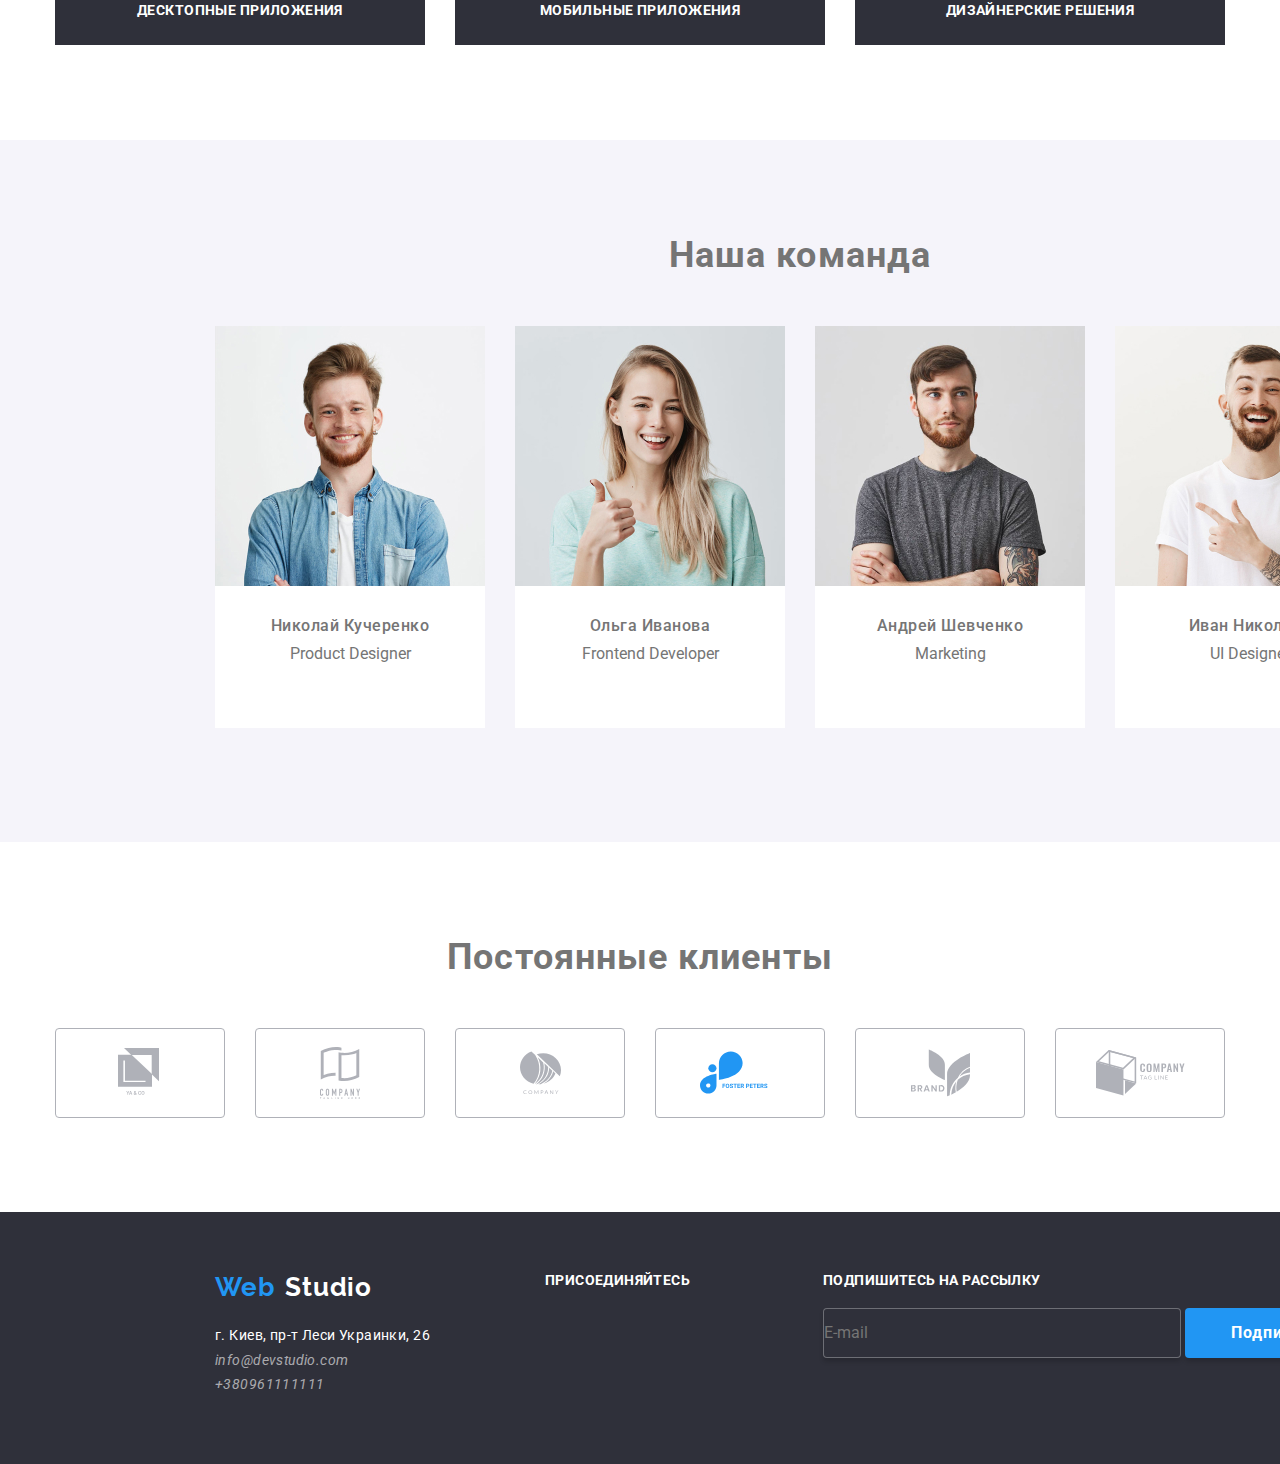
==== commit 28548336: "fin" ====
--- a/index.html
+++ b/index.html
@@ -10,8 +10,8 @@
 </head>
 <body> 
     <!--шапка сайта-->
-    <header class="header-navigation">
-          <nav class="navigation container">
+    <header class="header-navigation container">
+          <nav class="navigation ">
             <a class="logo link" href="./index.html" lang="en"><span class="logo-blue">Web </span>Studio</a>
               <ul class="navigation-list list">
                   <li class="navigation-list-item">
@@ -24,6 +24,7 @@
                     <a class="navigation-list-link link" href="">Контакты</a>
                   </li>
               </ul>
+            </nav>
           <div class="header-utils">
           <address class="address">
             <ul class="auth-nav list">
@@ -35,8 +36,7 @@
              </li>
            </ul>
           </address>
-          </div>
-          </nav>
+          </div> 
     </header>
     <main>
       <!--Герой-->
@@ -308,7 +308,7 @@
           <a class="social-icons-list" href="3" aria-label="иконка фейсбук"></a>
         </li>
         <li>
-          <a class="social-icons-list" href="4" aria-label="иконка линкедин"></a>
+          <a class="social-icons-list" href="" aria-label="иконка линкедин"></a>
         </li>
       </ul>
          </div>
--- a/css/styles.css
+++ b/css/styles.css
@@ -48,10 +48,8 @@
     /* оформление шапки */
 
     .navigation {
-    display: flex;
-    align-items: center;
-    margin-left: 200px;
-    margin-right: 200px;
+      display: flex;
+      align-items: center;
     }
 
     .navigation-list{
@@ -66,12 +64,13 @@
       border-bottom: 1px solid #ECECEC;
       margin-left: auto;
       margin-right: auto;
+      display: flex;
+     align-items: center;
+      justify-content: space-between;
       }
 
-    .header-utils {
-    margin-left: auto;
-    display: flex;
-    }
+    
+
     .auth-nav {
       display: flex;
     }
@@ -525,8 +524,9 @@
     /* оформлени портфолио фильтр */
     
   .portfolio{
-    display: inline-block;
     display: flex;
+
+
   }
    
     .filtr-list-button
@@ -548,9 +548,10 @@
   
    
     .filtr {
-      margin-bottom: 50px;
-      display: flex;
-      justify-content: center;
+    display: flex;
+    padding-top: 93px;
+    justify-content: center;
+    padding-bottom: 50px;
     }
     
 
@@ -560,10 +561,15 @@
     background-color:#2196F3
     }
     
-    .galery-list 
-    {
-    width: 380px;}
-
+    
+    .galery-list:not(:nth-last-child(-n + 3)) {
+      margin-bottom: 30px;
+     
+  }
+     
+.galery-list:not(:nth-child(3n)) {
+  margin-right: 30px;
+}
     .galery-title{
     font-weight: bold;
     font-size: 18px;
@@ -596,16 +602,13 @@
     }
     */
     
-    .galery {
-    display: flex;
-    flex-wrap: wrap;
- 
-    }
+
+
 
     .galery:nth-child(3n)
     {margin-right: 0px;}
 
-    .galery { margin-right: 30}
+    
 
     
   .social-list-icon{
@@ -619,7 +622,12 @@
   .team-icon {
     fill: #AFB1B8;
     width: 20px;
-    height: 20px;
-/**/
-
-    }      центрирование  */
+    height: 20px;}
+
+
+    .galery {
+      display: flex;
+      flex-wrap: wrap;
+     padding-bottom: 94px;
+      }
+      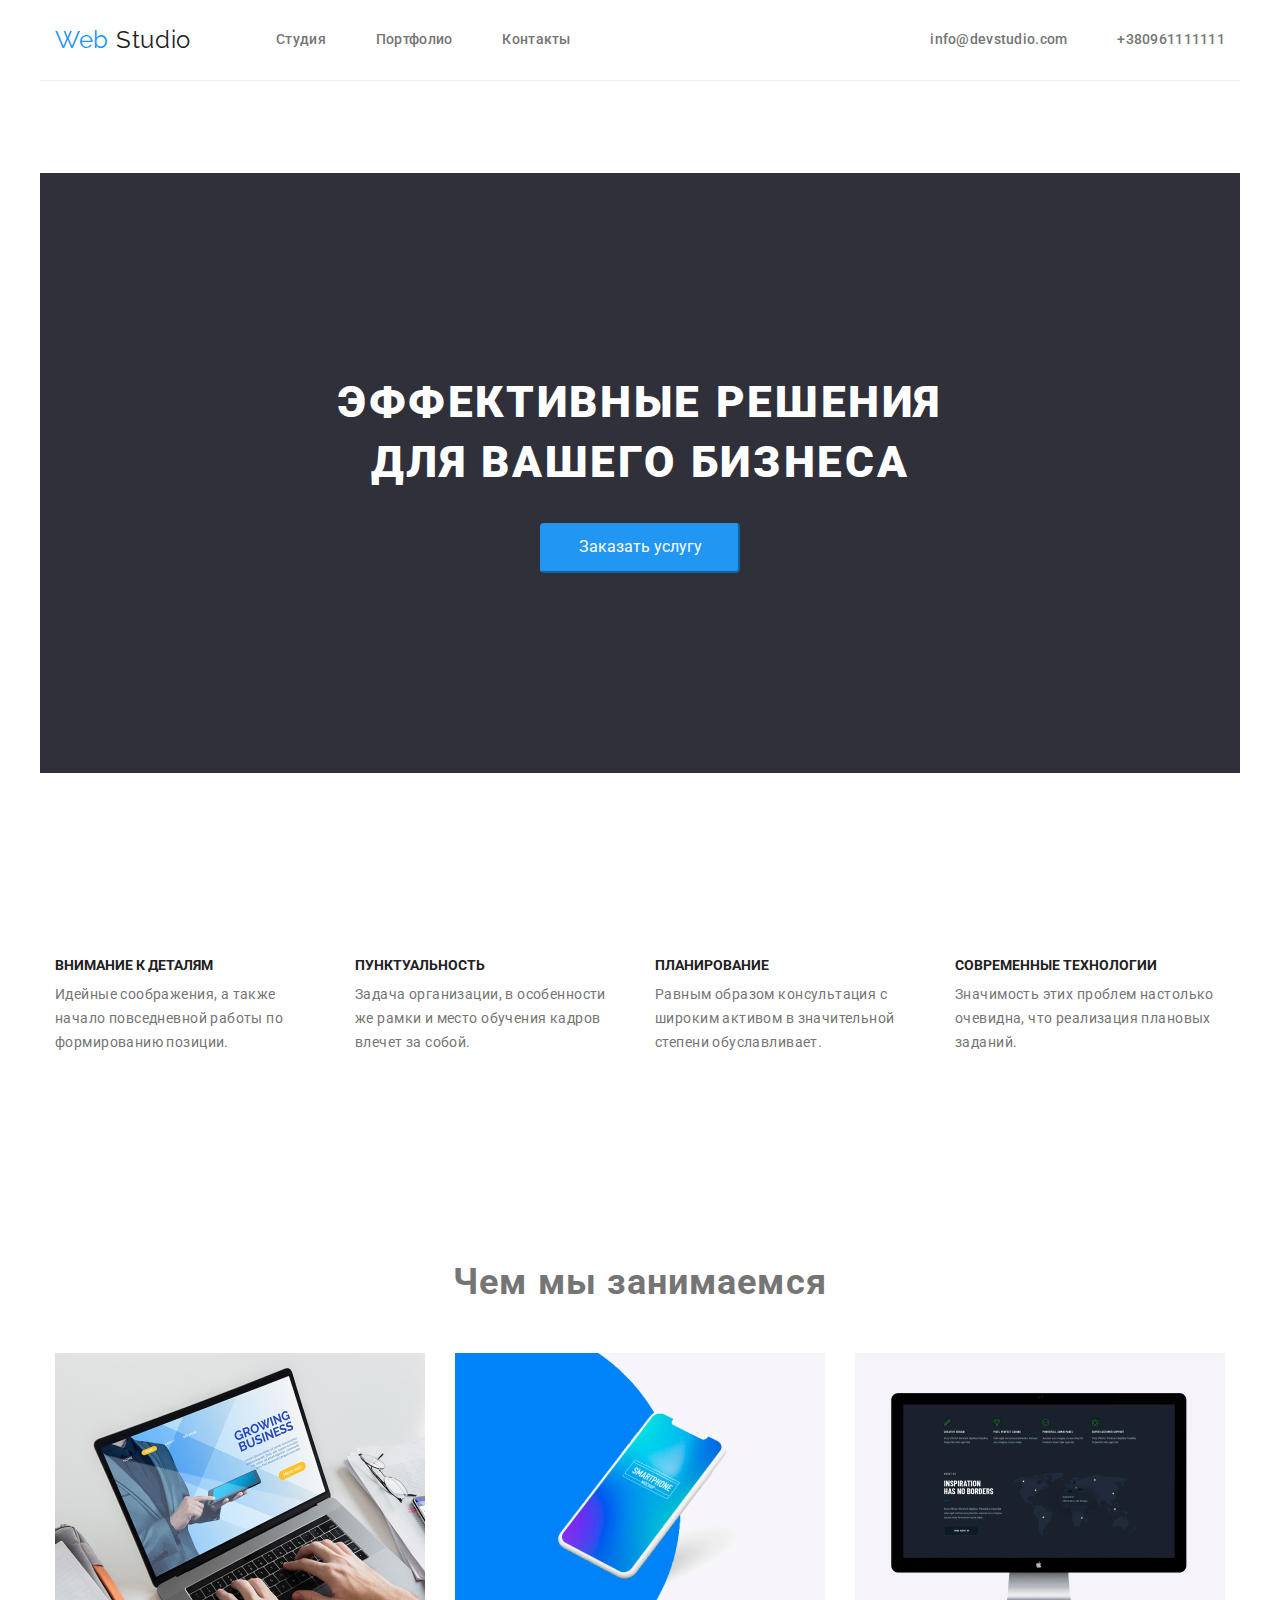
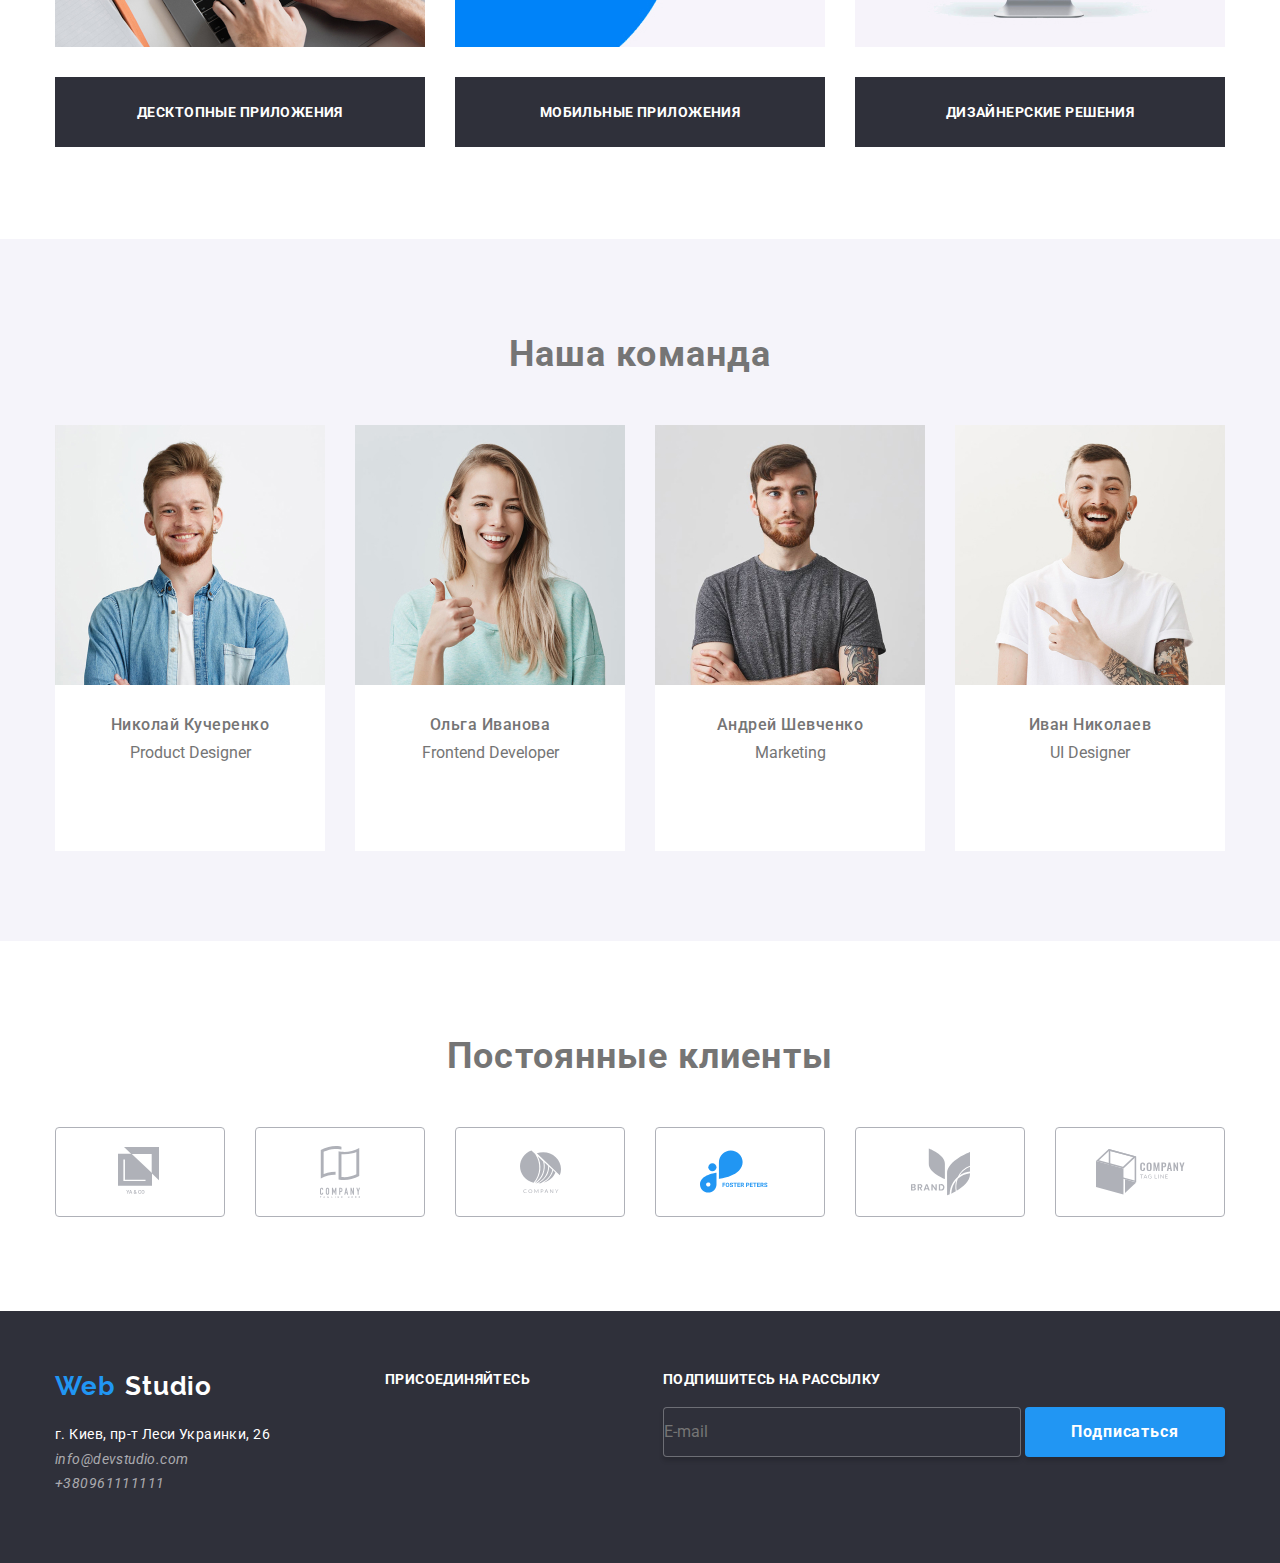
==== commit 6cbebb01: "1" ====
--- a/index.html
+++ b/index.html
@@ -40,13 +40,12 @@
     </header>
     <main>
       <!--Герой-->
-      <div class="main container">
        <section class="hero section">
+        <div class="main container">
           <h1 class="hero-title">Эффективные решения <br> для вашего бизнеса</h1>
           <button class="hero-title-button">Заказать услугу</button>
+        </div>
        </section>
-      </div>
-        
         <!--Наши преимущества-->
        <section class="about-us section">
         <div class="about-main container ">
--- a/css/styles.css
+++ b/css/styles.css
@@ -38,7 +38,13 @@
     margin-left: auto;
     margin-right: auto;
     }
-     
+     .section {
+       padding-top: 92px ;
+       padding-bottom: 92px ;
+       display: block;
+       display: flex;
+     }
+    
    
     /*.our-team {
       background-color: #AFB1B8;
@@ -51,16 +57,15 @@
       display: flex;
       align-items: center;
     }
-
+    
     .navigation-list{
-    display: flex;
-    }
+      display: flex;
+      }
 
     .navigation-list-item:not(:last-child)
     {margin-right: 50px;}
 
     .header-navigation{  
-      width: 1600px;
       border-bottom: 1px solid #ECECEC;
       margin-left: auto;
       margin-right: auto;
@@ -68,8 +73,6 @@
      align-items: center;
       justify-content: space-between;
       }
-
-    
 
     .auth-nav {
       display: flex;
@@ -150,8 +153,7 @@
    
     /* оформлени героя */
     .main{
-    width: 1600px;
-    height: 800px;
+    height: 600px;
     background-color: #2F303A;
     }
 
@@ -183,10 +185,6 @@
     border-radius: 4px;
     border-color:#2196F3;
     }
-    .hero .container {
-      margin-bottom: 110px;
-    }
-
 
     /*для всех h2*/
     .main-title{ 
@@ -198,32 +196,20 @@
         margin-bottom: 50px;
       }
 
-        
-        
-    
-    
      /* оформлени наши преимущества */ 
 
-     .about-us{
-     display: block;
-    }
-
-
+   
     .about-main{
       width: 1200px;
 
     }
      .about-us-title {
       display: flex;
-      padding-top: 94px;
-      padding-bottom: 94px;
      }
      
     .advantage:not(:last-child) {
       margin-right: 30px;}
      
-
-
       .advantage {
       width: 270px;
       height: 120px;
@@ -231,8 +217,7 @@
      }
 
     .about-us-title-list {
-      padding-top: 30px;
-      padding-bottom: 10px;
+      margin-bottom: 10px;
       font-weight: 700;
       font-size: 14px;
       line-height: 1.143;
@@ -251,15 +236,6 @@
 
     
     /* оформлени чем занимаемся */
-    .services{
-    display: inline-block;
-    display: flex;
-    text-align: center;
-    padding-bottom: 95px;
-    align-items: center;
-    justify-content:space-between ;
-    }
-    
    
 
     .our-team-box-img {
@@ -323,6 +299,7 @@
       {
       font-weight: 500;
       margin-top: 30px;
+      margin-bottom: 10px;
     }
 
     .our-team-box:not(:last-child)
@@ -331,11 +308,14 @@
      
     .our-team-box-profession {
       margin-top: 10px;
-    }
-
+      margin-bottom: 16px;
+    }
+  .social-list-item {
+padding-bottom: 24px;
+
+  }
     .our-team {
     background-color: #F5F4FA;
-    width: 1600px;
     height: 702px;
     padding-top: 94px;
     padding-bottom: 94px;
@@ -352,6 +332,10 @@
     color: #757575; 
     }
 
+   .services-img {
+     margin-bottom: 30px;
+   }
+
     /* оформлени постоянные клиенты */
     
 
@@ -392,7 +376,6 @@
     .footer {
       background: #2F303A;
       height: 252px;
-      width: 1600px;
       margin-left: auto;
       margin-right: auto;
     }
